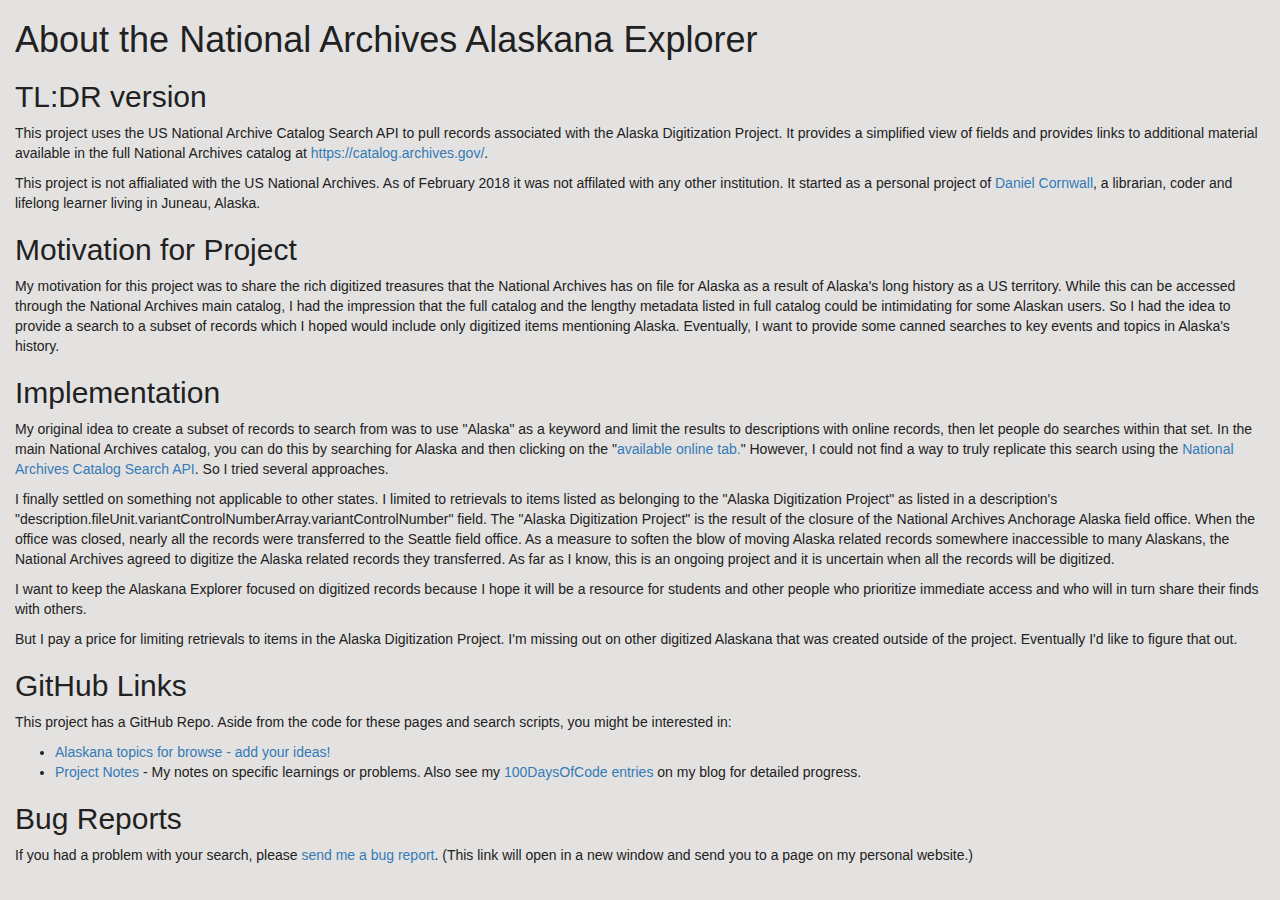
==== about.html @ 3ffee82c "Added bootstrap responsive" ====
<!DOCTYPE html>
<html>
  <head>
    <title>About: National Archives Alaskana Explorer</title>
    <meta charset="utf-8">


    <!--Load bootstrap css, needed for grid layout-->
    <link rel="stylesheet" href="https://maxcdn.bootstrapcdn.com/bootstrap/3.3.7/css/bootstrap.min.css">

    <!--Local css file-->
    <link rel="stylesheet" href="style.css">

    <meta name="author" content="Daniel Cornwall">
    <meta name="viewport" content="width=device-width, initial-scale=1">
</head>


  <body>
<div class="container-fluid">

    <h1>About the National Archives Alaskana Explorer</h1>

    <h2>TL:DR version</h2>
    <p>This project uses the US National Archive Catalog Search API to pull records associated with the Alaska Digitization Project. It provides a simplified view of fields and provides links to additional material available in the full National Archives catalog at <a href="https://catalog.archives.gov/">https://catalog.archives.gov/</a>.</p>

    <p>This project is not affialiated with the US National Archives. As of February 2018 it was not affilated with any other institution. It started as a personal project of <a href="https://www.linkedin.com/in/danielcornwall/">Daniel Cornwall</a>, a librarian, coder and lifelong learner living in Juneau, Alaska.

    <h2>Motivation for Project</h2>

    <p>My motivation for this project was to share the rich digitized treasures that the National Archives has on file for Alaska as a result of Alaska's long history as a US territory. While this can be accessed through the National Archives main catalog, I had the impression that the full catalog and the lengthy metadata listed in full catalog could be intimidating for some Alaskan users. So I had the idea to provide a search to a subset of records which I hoped would include only digitized items mentioning Alaska. Eventually, I want to provide some canned searches to key events and topics in Alaska's history.</p>

    <h2>Implementation</h2>

    <p>My original idea to create a subset of records to search from was to use "Alaska" as a keyword and limit the results to descriptions with online records, then let people do searches within that set. In the main National Archives catalog, you can do this by searching for Alaska and then clicking on the "<a href="https://catalog.archives.gov/search?q=alaska&tabType=online">available online tab.</a>" However, I could not find a way to truly replicate this search using the <a href="https://github.com/usnationalarchives/Catalog-API/blob/master/search_and_export.md">National Archives Catalog Search API</a>. So I tried several approaches.</p>

    <p>I finally settled on something not applicable to other states. I limited to retrievals to items listed as belonging to the "Alaska Digitization Project" as listed in a description's "description.fileUnit.variantControlNumberArray.variantControlNumber" field. The "Alaska Digitization Project" is the result of the closure of the National Archives Anchorage Alaska field office. When the office was closed, nearly all the records were transferred to the Seattle field office. As a measure to soften the blow of moving Alaska related records somewhere inaccessible to many Alaskans, the National Archives agreed to digitize the Alaska related records they transferred. As far as I know, this is an ongoing project and it is uncertain when all the records will be digitized.</p>

    <p>I want to keep the Alaskana Explorer focused on digitized records because I hope it will be a resource for students and other people who prioritize immediate access and who will in turn share their finds with others.</p>

    <p>But I pay a price for limiting retrievals to items in the Alaska Digitization Project. I'm missing out on other digitized Alaskana that was created outside of the project. Eventually I'd like to figure that out.</p>

    <h2>GitHub Links</h2>
    <p>This project has a GitHub Repo. Aside from the code for these pages and search scripts, you might be interested in:</p>

    <ul>
    <li><a href="https://github.com/ddcornwall/nara-alaskana/blob/master/Alaskana-topics">Alaskana topics for browse - add your ideas!</a></li>
    <li><a href="https://github.com/ddcornwall/nara-alaskana/blob/master/project-notes">Project Notes</a> - My notes on specific learnings or problems. Also see my <a href="https://librarianfromalaska.wordpress.com/tag/100daysofcode/">100DaysOfCode entries</a> on my blog for detailed progress.
    </ul>

    <h2>Bug Reports</h2>

    <p>If you had a problem with your search, please <a href="https://librarianfromalaska.wordpress.com/bug-reports/" target ="_blank">send me a bug report</a>. (This link will open in a new window and send you to a page on my personal website.)</p>


</div>
</body>
</html>
---- style.css ----
body {
    background-color: #e4e2e0;
    color: #212121; */
    }
    /*Colors chosen from https://standards.usa.gov/components/colors/ */
    /* background gray-warm-light, text color federal base black */
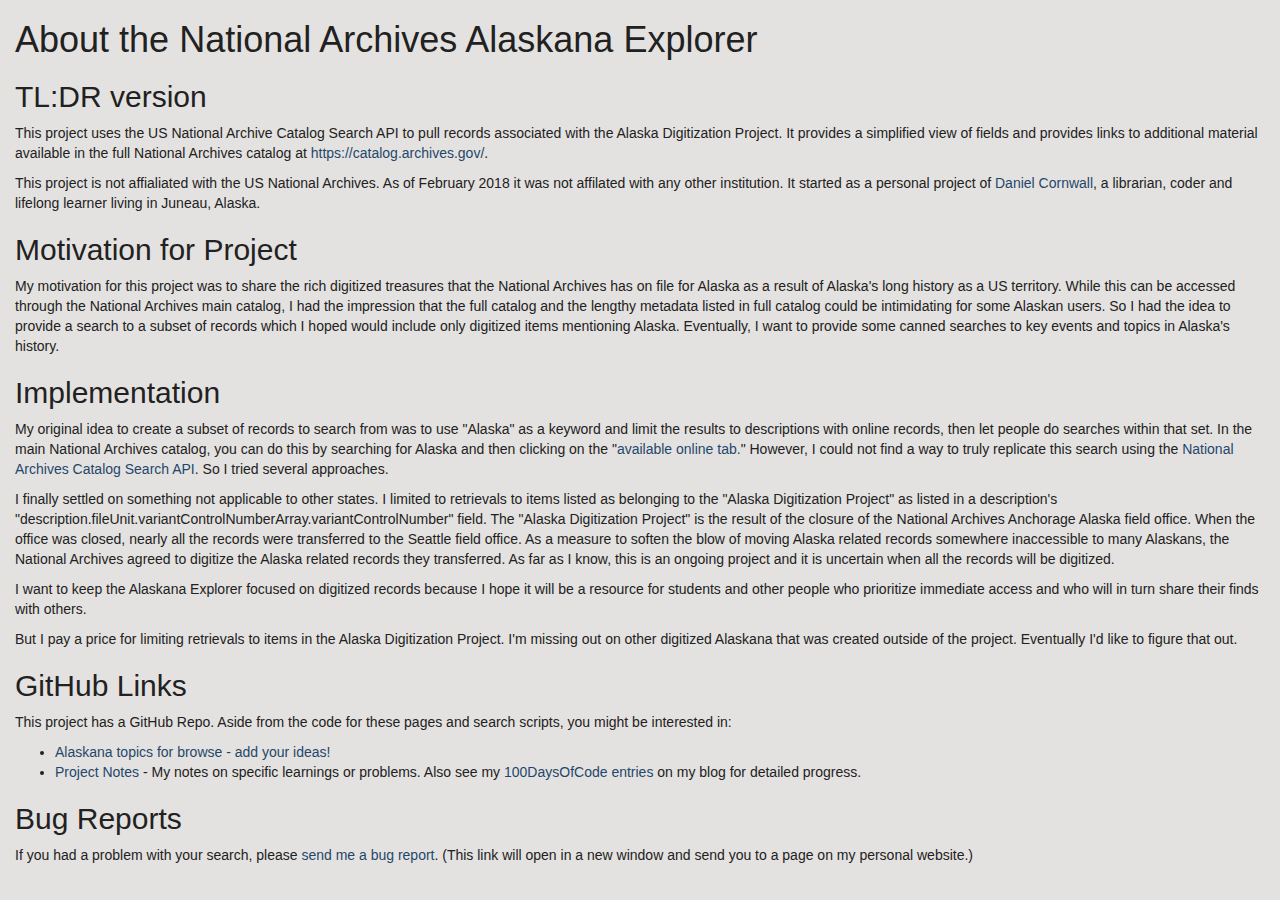
==== commit 9f8cd6f4: "language and contrast fix." ====
--- a/about.html
+++ b/about.html
@@ -1,9 +1,9 @@
 <!DOCTYPE html>
-<html>
+<html lang="en">
   <head>
     <title>About: National Archives Alaskana Explorer</title>
     <meta charset="utf-8">
-
+    
 
     <!--Load bootstrap css, needed for grid layout-->
     <link rel="stylesheet" href="https://maxcdn.bootstrapcdn.com/bootstrap/3.3.7/css/bootstrap.min.css">
--- a/style.css
+++ b/style.css
@@ -4,3 +4,7 @@
     }
     /*Colors chosen from https://standards.usa.gov/components/colors/ */
     /* background gray-warm-light, text color federal base black */
+
+a {
+  color: #1F476B;
+}
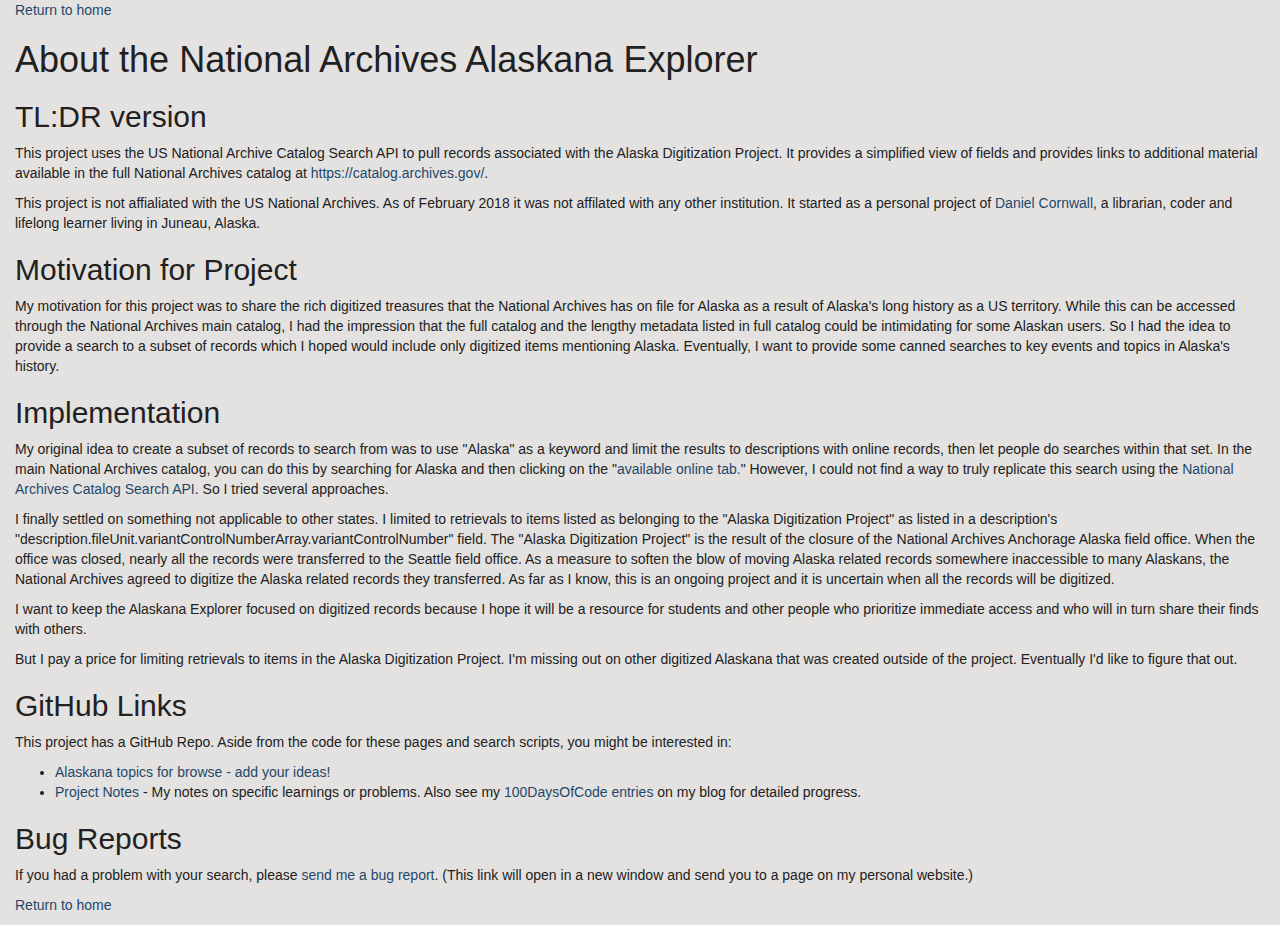
==== commit 4a86ce98: "Added Return to Home Links" ====
--- a/about.html
+++ b/about.html
@@ -3,7 +3,7 @@
   <head>
     <title>About: National Archives Alaskana Explorer</title>
     <meta charset="utf-8">
-    
+
 
     <!--Load bootstrap css, needed for grid layout-->
     <link rel="stylesheet" href="https://maxcdn.bootstrapcdn.com/bootstrap/3.3.7/css/bootstrap.min.css">
@@ -18,6 +18,7 @@
 
   <body>
 <div class="container-fluid">
+<p><a href="index.html">Return to home</a></p>
 
     <h1>About the National Archives Alaskana Explorer</h1>
 
@@ -52,7 +53,7 @@
 
     <p>If you had a problem with your search, please <a href="https://librarianfromalaska.wordpress.com/bug-reports/" target ="_blank">send me a bug report</a>. (This link will open in a new window and send you to a page on my personal website.)</p>
 
-
+<p><a href="index.html">Return to home</a></p>
 </div>
 </body>
 </html>
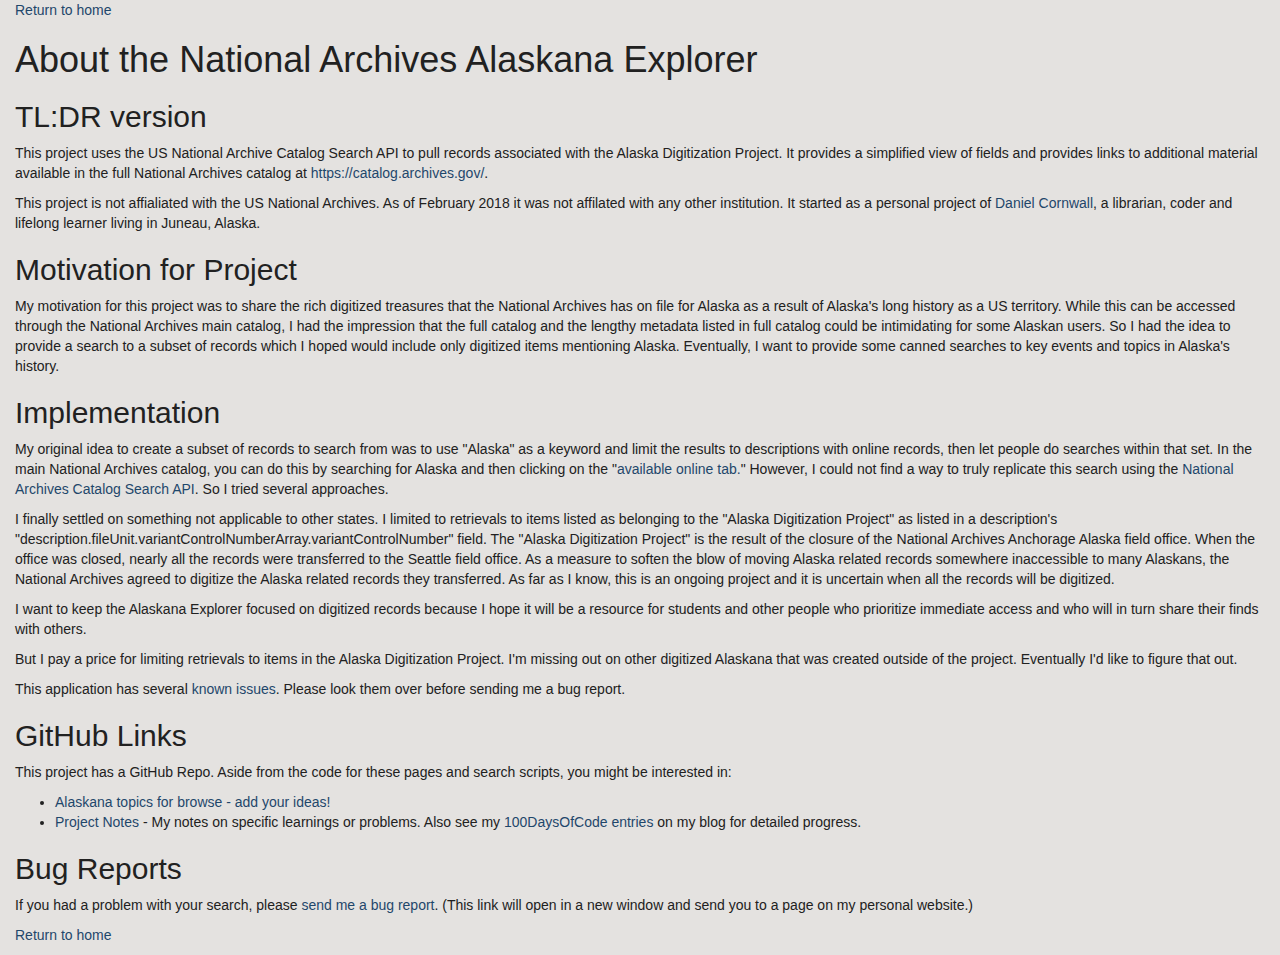
==== commit a4d99a6e: "Added link to known issues." ====
--- a/about.html
+++ b/about.html
@@ -41,6 +41,8 @@
 
     <p>But I pay a price for limiting retrievals to items in the Alaska Digitization Project. I'm missing out on other digitized Alaskana that was created outside of the project. Eventually I'd like to figure that out.</p>
 
+    <p>This application has several <a href="https://github.com/ddcornwall/nara-alaskana/blob/master/knownIssues">known issues</a>. Please look them over before sending me a bug report.</p>
+
     <h2>GitHub Links</h2>
     <p>This project has a GitHub Repo. Aside from the code for these pages and search scripts, you might be interested in:</p>
 
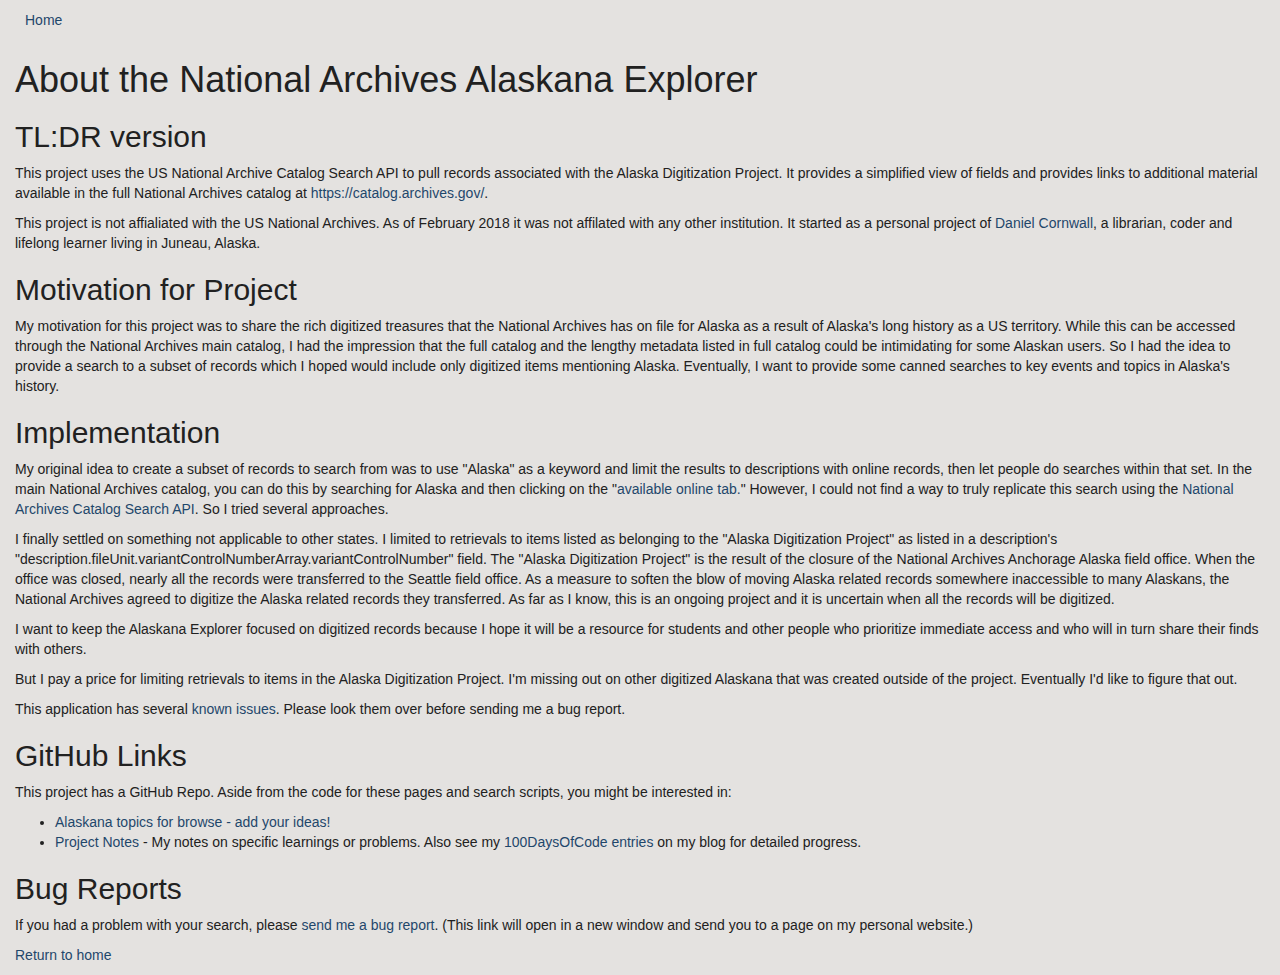
==== commit 9e957066: "Links to home page, update known issues" ====
--- a/about.html
+++ b/about.html
@@ -18,7 +18,7 @@
 
   <body>
 <div class="container-fluid">
-<p><a href="index.html">Return to home</a></p>
+<p style="padding: 10px"><a href="index.html">Home</a></p>
 
     <h1>About the National Archives Alaskana Explorer</h1>
 
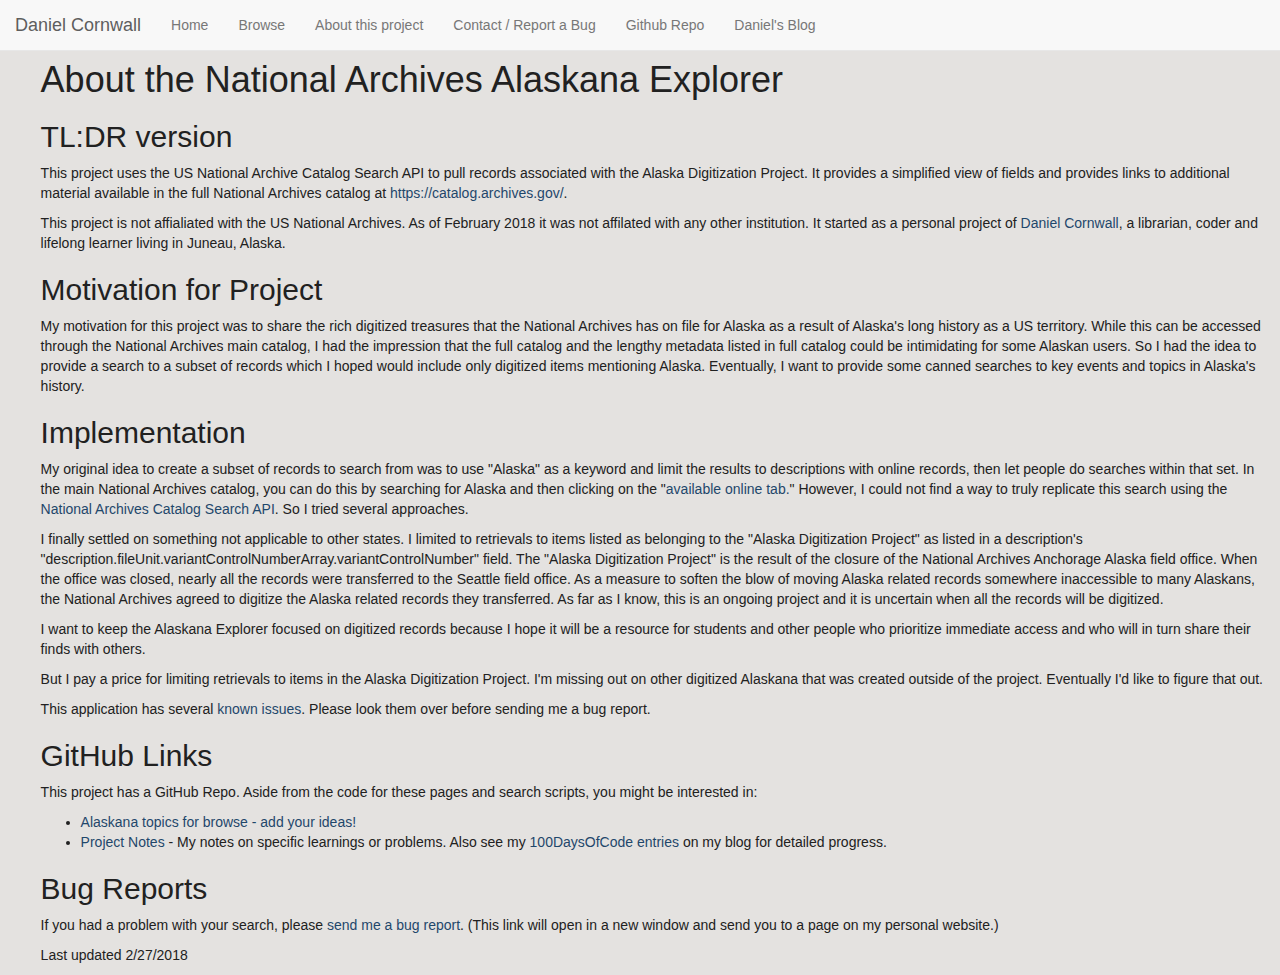
==== commit 69853946: "Added navagation bar" ====
--- a/about.html
+++ b/about.html
@@ -17,9 +17,34 @@
 
 
   <body>
+    <!-- Begin Navbar-->
+    <nav class="navbar navbar-default navbar-fixed-top">
+      <div class="container-fluid">
+        <div class="navbar-header">
+              <button type="button" class="navbar-toggle" data-toggle="collapse" data-target="#myNavbar">
+            Menu
+          </button>
+          <a class="navbar-brand" href="https://ddcornwall.github.io/portfolio/">Daniel Cornwall</a>
+        </div>
+    <div class="collapse navbar-collapse" id="myNavbar">
+        <ul class="nav navbar-nav">
+          <li><a href="index.html">Home</a></li>
+          <li><a href="browse.html">Browse</a></li>
+          <li><a href="about.html">About this project</a></li>
+          <li><a href="https://librarianfromalaska.wordpress.com/bug-reports/">Contact / Report a Bug</a></li>
+          <li><a href="https://github.com/ddcornwall/nara-alaskana">Github Repo</a></li>
+          <li><a href="https://librarianfromalaska.wordpress.com/">Daniel's Blog</a></li>
+         </ul>
+
+      </div>
+      </div>
+    </nav>
+
+    <!--End Navigation Bar-->
+    <section id="Main">
+
+
 <div class="container-fluid">
-<p style="padding: 10px"><a href="index.html">Home</a></p>
-
     <h1>About the National Archives Alaskana Explorer</h1>
 
     <h2>TL:DR version</h2>
@@ -55,7 +80,8 @@
 
     <p>If you had a problem with your search, please <a href="https://librarianfromalaska.wordpress.com/bug-reports/" target ="_blank">send me a bug report</a>. (This link will open in a new window and send you to a page on my personal website.)</p>
 
-<p><a href="index.html">Return to home</a></p>
+<p>Last updated 2/27/2018</p>
 </div>
+</section>
 </body>
 </html>
--- a/style.css
+++ b/style.css
@@ -8,3 +8,8 @@
 a {
   color: #1F476B;
 }
+
+section {
+padding-top:40px;
+margin-left:2%;
+}
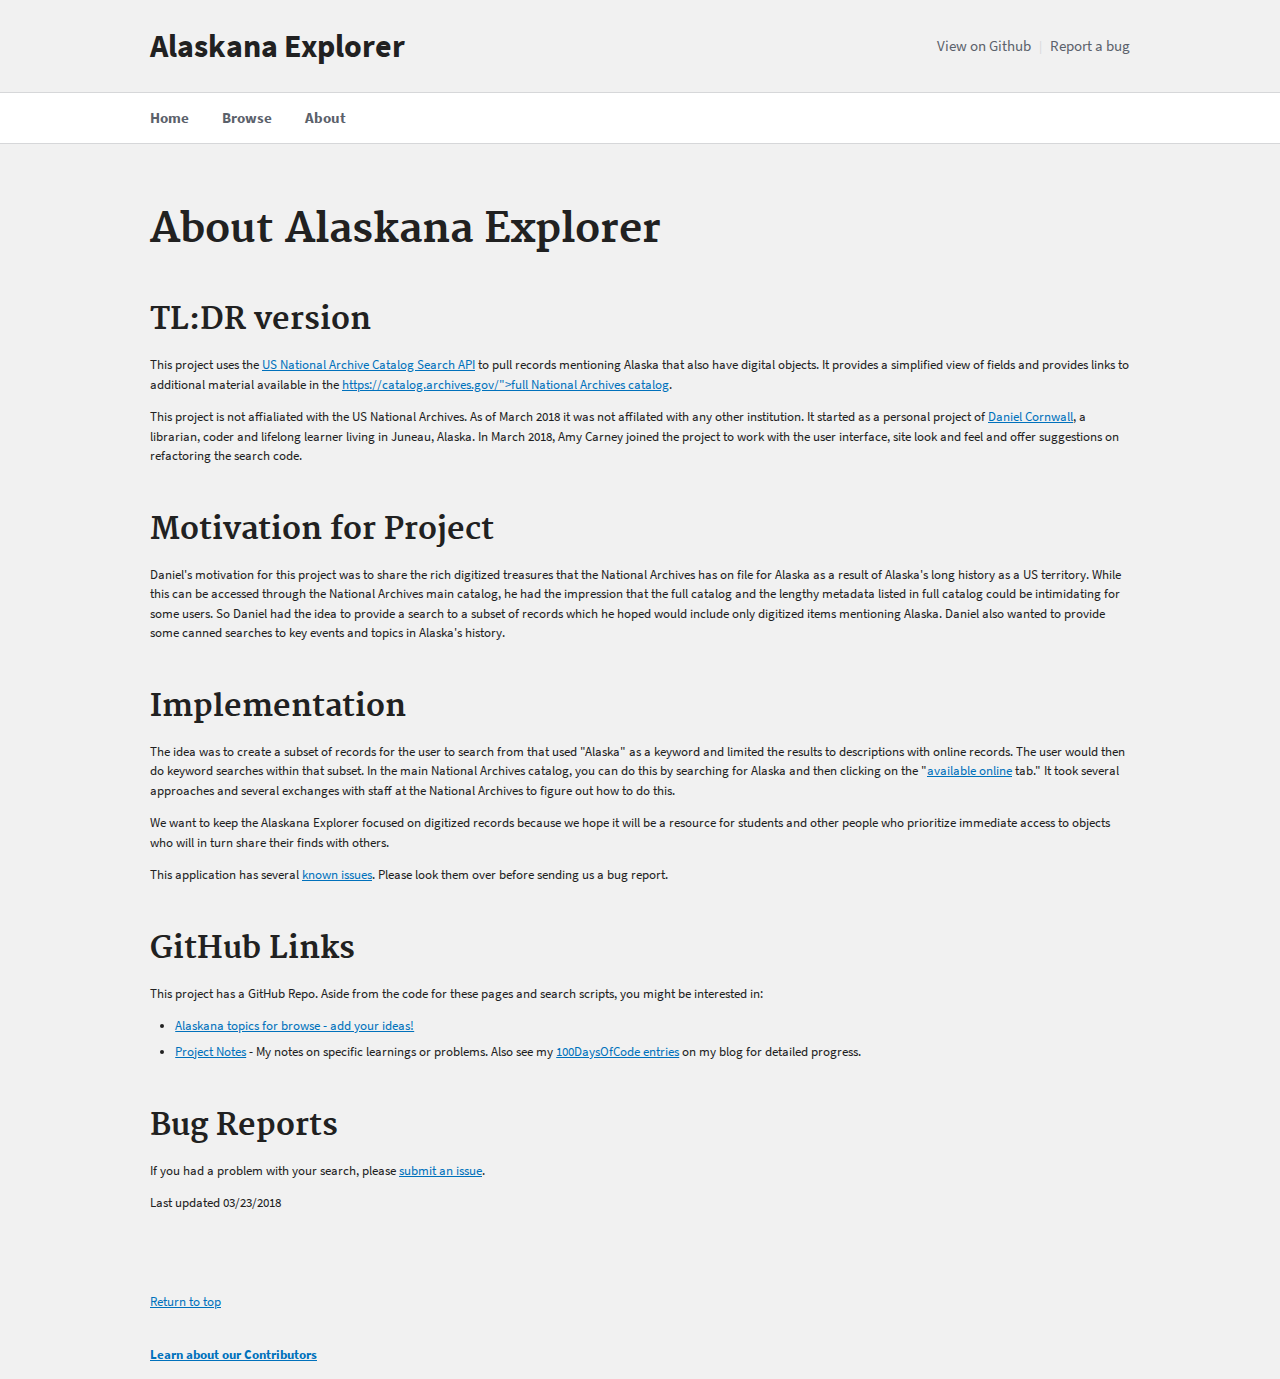
==== commit 78226961: "Revised About Page" ====
--- a/about.html
+++ b/about.html
@@ -1,87 +1,145 @@
 <!DOCTYPE html>
-<html lang="en">
+
+<html lang="en-us">
+
   <head>
-    <title>About: National Archives Alaskana Explorer</title>
-    <meta charset="utf-8">
+    <title>About | Alaskana Explorer</title>
 
+    <meta http-equiv="Content-Type" content="text/html;charset=utf-8">
+    <meta http-equiv="X-UA-Compatible" content="IE=Edge">
+    <meta name="author" content="Daniel Cornwall">
+    <meta name="description" content="What is Alaskana Explorer?">
+    <meta name="viewport" content="width=device-width, initial-scale=1">
 
-    <!--Load bootstrap css, needed for grid layout-->
-    <link rel="stylesheet" href="https://maxcdn.bootstrapcdn.com/bootstrap/3.3.7/css/bootstrap.min.css">
+    <!-- US Web Design Sytem -->
+    <link rel="stylesheet" href="uswds-1.6.0/css/uswds.min.css">
+    <!--Local css file-->
+    <link rel="stylesheet" href="css/style.css">
 
-    <!--Local css file-->
-    <link rel="stylesheet" href="style.css">
+    <!-- jQuery library -->
+    <script src="https://ajax.googleapis.com/ajax/libs/jquery/3.2.1/jquery.min.js"></script>
 
-    <meta name="author" content="Daniel Cornwall">
-    <meta name="viewport" content="width=device-width, initial-scale=1">
 </head>
+<body class="usa-banner">
+  <!-- Skip Navigation -->
+  <a class="usa-skipnav" href="#main-content">Skip to main content</a>
 
+  <header class="usa-header usa-header-extended" role="banner">
+    <div class="usa-navbar">
+      <div class="usa-logo" id="extended-logo">
+        <em class="usa-logo-text">
+          <a href="/"
+            title="Home"
+            aria-label="Home">
+            Alaskana Explorer
+          </a>
+        </em>
+      </div>
+      <button class="usa-menu-btn">Menu</button>
+    </div>
 
-  <body>
-    <!-- Begin Navbar-->
-    <nav class="navbar navbar-default navbar-fixed-top">
-      <div class="container-fluid">
-        <div class="navbar-header">
-              <button type="button" class="navbar-toggle" data-toggle="collapse" data-target="#myNavbar">
-            Menu
-          </button>
-          <a class="navbar-brand" href="https://ddcornwall.github.io/portfolio/">Daniel Cornwall</a>
+    <nav role="navigation" class="usa-nav">
+      <div class="usa-nav-inner">
+        <button class="usa-nav-close">
+          <img src="uswds-1.6.0/img/close.svg" alt="close">
+        </button>
+
+        <ul class="usa-nav-primary">
+          <li>
+            <a class="usa-nav-link" href="/"><span>Home</span></a>
+          </li>
+          <li>
+            <a class="usa-nav-link" href="browse.html"><span>Browse</span></a>
+          </li>
+          <li>
+            <a class="usa-nav-link" href="about.html"><span>About</span></a>
+          </li>
+        </ul>
+
+        <div class="usa-nav-secondary">
+
+          <ul class="usa-unstyled-list usa-nav-secondary-links">
+            <li>
+              <a href="https://github.com/ddcornwall/nara-alaskana">
+                View on Github
+              </a>
+            </li>
+            <li>
+              <a href="https://github.com/ddcornwall/nara-alaskana/issues">
+                Report a bug
+              </a>
+            </li>
+          </ul>
         </div>
-    <div class="collapse navbar-collapse" id="myNavbar">
-        <ul class="nav navbar-nav">
-          <li><a href="index.html">Home</a></li>
-          <li><a href="browse.html">Browse</a></li>
-          <li><a href="about.html">About this project</a></li>
-          <li><a href="https://librarianfromalaska.wordpress.com/bug-reports/">Contact / Report a Bug</a></li>
-          <li><a href="https://github.com/ddcornwall/nara-alaskana">Github Repo</a></li>
-          <li><a href="https://librarianfromalaska.wordpress.com/">Daniel's Blog</a></li>
-         </ul>
-
-      </div>
       </div>
     </nav>
+  </header>
 
-    <!--End Navigation Bar-->
-    <section id="Main">
+  <main id="main-content">
 
+    <section class="usa-section" id="Main">
+      <div class="usa-grid">
 
-<div class="container-fluid">
-    <h1>About the National Archives Alaskana Explorer</h1>
+        <h1>About Alaskana Explorer</h1>
 
-    <h2>TL:DR version</h2>
-    <p>This project uses the US National Archive Catalog Search API to pull records associated with the Alaska Digitization Project. It provides a simplified view of fields and provides links to additional material available in the full National Archives catalog at <a href="https://catalog.archives.gov/">https://catalog.archives.gov/</a>.</p>
+        <h2>TL:DR version</h2>
+        <p>This project uses the <a href="https://github.com/usnationalarchives/Catalog-API">US National Archive Catalog Search API</a> to pull records mentioning Alaska that also have digital objects. It provides a simplified view of fields and provides links to additional material available in the  <a href="https://catalog.archives.gov/">https://catalog.archives.gov/">full National Archives catalog</a>.</p>
 
-    <p>This project is not affialiated with the US National Archives. As of February 2018 it was not affilated with any other institution. It started as a personal project of <a href="https://www.linkedin.com/in/danielcornwall/">Daniel Cornwall</a>, a librarian, coder and lifelong learner living in Juneau, Alaska.
+        <p>This project is not affialiated with the US National Archives. As of March 2018 it was not affilated with any other institution. It started as a personal project of <a href="https://librarianfromalaska.wordpress.com/">Daniel Cornwall</a>, a librarian, coder and lifelong learner living in Juneau, Alaska. In March 2018, Amy Carney joined the project to work with the user interface, site look and feel and offer suggestions on refactoring the search code.
 
-    <h2>Motivation for Project</h2>
+        <h2>Motivation for Project</h2>
 
-    <p>My motivation for this project was to share the rich digitized treasures that the National Archives has on file for Alaska as a result of Alaska's long history as a US territory. While this can be accessed through the National Archives main catalog, I had the impression that the full catalog and the lengthy metadata listed in full catalog could be intimidating for some Alaskan users. So I had the idea to provide a search to a subset of records which I hoped would include only digitized items mentioning Alaska. Eventually, I want to provide some canned searches to key events and topics in Alaska's history.</p>
+        <p>Daniel's motivation for this project was to share the rich digitized treasures that the National Archives has on file for Alaska as a result of Alaska's long history as a US territory. While this can be accessed through the National Archives main catalog, he had the impression that the full catalog and the lengthy metadata listed in full catalog could be intimidating for some users. So Daniel had the idea to provide a search to a subset of records which he hoped would include only digitized items mentioning Alaska. Daniel also wanted to provide some canned searches to key events and topics in Alaska's history.</p>
 
-    <h2>Implementation</h2>
+        <h2>Implementation</h2>
 
-    <p>My original idea to create a subset of records to search from was to use "Alaska" as a keyword and limit the results to descriptions with online records, then let people do searches within that set. In the main National Archives catalog, you can do this by searching for Alaska and then clicking on the "<a href="https://catalog.archives.gov/search?q=alaska&tabType=online">available online tab.</a>" However, I could not find a way to truly replicate this search using the <a href="https://github.com/usnationalarchives/Catalog-API/blob/master/search_and_export.md">National Archives Catalog Search API</a>. So I tried several approaches.</p>
+        <p>The idea was to create a subset of records for the user to search from that used "Alaska" as a keyword and limited the results to descriptions with online records. The user would then do keyword searches within that subset. In the main National Archives catalog, you can do this by searching for Alaska and then clicking on the "<a href="https://catalog.archives.gov/search?q=alaska&tabType=online">available online</a> tab." It took several approaches and several exchanges with staff at the National Archives to figure out how to do this.
 
-    <p>I finally settled on something not applicable to other states. I limited to retrievals to items listed as belonging to the "Alaska Digitization Project" as listed in a description's "description.fileUnit.variantControlNumberArray.variantControlNumber" field. The "Alaska Digitization Project" is the result of the closure of the National Archives Anchorage Alaska field office. When the office was closed, nearly all the records were transferred to the Seattle field office. As a measure to soften the blow of moving Alaska related records somewhere inaccessible to many Alaskans, the National Archives agreed to digitize the Alaska related records they transferred. As far as I know, this is an ongoing project and it is uncertain when all the records will be digitized.</p>
+        <p>We want to keep the Alaskana Explorer focused on digitized records because we hope it will be a resource for students and other people who prioritize immediate access to objects who will in turn share their finds with others.</p>
 
-    <p>I want to keep the Alaskana Explorer focused on digitized records because I hope it will be a resource for students and other people who prioritize immediate access and who will in turn share their finds with others.</p>
+        <p>This application has several <a href="https://github.com/ddcornwall/nara-alaskana/issues">known issues</a>. Please look them over before sending us a bug report.</p>
 
-    <p>But I pay a price for limiting retrievals to items in the Alaska Digitization Project. I'm missing out on other digitized Alaskana that was created outside of the project. Eventually I'd like to figure that out.</p>
+        <h2>GitHub Links</h2>
+        <p>This project has a GitHub Repo. Aside from the code for these pages and search scripts, you might be interested in:</p>
 
-    <p>This application has several <a href="https://github.com/ddcornwall/nara-alaskana/blob/master/knownIssues">known issues</a>. Please look them over before sending me a bug report.</p>
+        <ul>
+        <li><a href="https://github.com/ddcornwall/nara-alaskana/blob/master/Alaskana-topics">Alaskana topics for browse - add your ideas!</a></li>
+        <li><a href="https://github.com/ddcornwall/nara-alaskana/blob/master/project-notes">Project Notes</a> - My notes on specific learnings or problems. Also see my <a href="https://librarianfromalaska.wordpress.com/tag/100daysofcode/">100DaysOfCode entries</a> on my blog for detailed progress.
+        </ul>
 
-    <h2>GitHub Links</h2>
-    <p>This project has a GitHub Repo. Aside from the code for these pages and search scripts, you might be interested in:</p>
+        <h2>Bug Reports</h2>
 
-    <ul>
-    <li><a href="https://github.com/ddcornwall/nara-alaskana/blob/master/Alaskana-topics">Alaskana topics for browse - add your ideas!</a></li>
-    <li><a href="https://github.com/ddcornwall/nara-alaskana/blob/master/project-notes">Project Notes</a> - My notes on specific learnings or problems. Also see my <a href="https://librarianfromalaska.wordpress.com/tag/100daysofcode/">100DaysOfCode entries</a> on my blog for detailed progress.
-    </ul>
+        <p>If you had a problem with your search, please <a href="https://github.com/ddcornwall/nara-alaskana/issues">submit an issue</a>.</p>
 
-    <h2>Bug Reports</h2>
+        <p>Last updated 03/23/2018</p>
+      </div>
+    </section>
+  </main>
 
-    <p>If you had a problem with your search, please <a href="https://librarianfromalaska.wordpress.com/bug-reports/" target ="_blank">send me a bug report</a>. (This link will open in a new window and send you to a page on my personal website.)</p>
+  <footer class="usa-footer usa-footer-medium" role="contentinfo">
 
-<p>Last updated 2/27/2018</p>
-</div>
-</section>
+    <div class="usa-grid usa-footer-return-to-top">
+      <a href="#">Return to top</a>
+    </div>
+
+    <div class="usa-footer-primary-section">
+        <div class="usa-grid">
+          <nav class="usa-footer-nav">
+              <ul class="usa-unstyled-list">
+                <li class="usa-footer-primary-link">
+                  <a href="contributors.html">
+                    Learn about our Contributors
+                  </a>
+                </li>
+              </ul>
+          </nav>
+        </div>
+      </div>
+  </footer>
+  <!-- US Web Design Standards -->
+  <script src="uswds-1.6.0/js/uswds.min.js"></script>
+  <!-- Local JavaScript-->
+  <script src="js/search.js"></script>
 </body>
+
 </html>
--- a/uswds-1.6.0/css/uswds.min.css
+++ b/uswds-1.6.0/css/uswds.min.css
@@ -0,0 +1,4 @@
+/*! uswds v1.6.0 */
+
+/*! normalize.css v3.0.3 | MIT License | github.com/necolas/normalize.css */html{font-family:sans-serif;-ms-text-size-adjust:100%;-webkit-text-size-adjust:100%}body{margin:0}article,aside,details,figcaption,figure,footer,header,hgroup,main,menu,nav,section,summary{display:block}audio,canvas,progress,video{display:inline-block;vertical-align:baseline}audio:not([controls]){display:none;height:0}[hidden],template{display:none}a{background-color:transparent}a:active,a:hover{outline:0}abbr[title]{border-bottom:1px dotted}b,strong{font-weight:700}dfn{font-style:italic}h1{font-size:2em;margin:.67em 0}mark{background:#ff0;color:#000}small{font-size:80%}sub,sup{font-size:75%;line-height:0;position:relative;vertical-align:baseline}sup{top:-.5em}sub{bottom:-.25em}img{border:0}svg:not(:root){overflow:hidden}figure{margin:1em 40px}hr{box-sizing:content-box;height:0}pre{overflow:auto}code,kbd,pre,samp{font-family:monospace,monospace;font-size:1em}button,input,optgroup,select,textarea{color:inherit;font:inherit;margin:0}button{overflow:visible}button,select{text-transform:none}button,html input[type=button],input[type=reset],input[type=submit]{-webkit-appearance:button;cursor:pointer}button[disabled],html input[disabled]{cursor:default}button::-moz-focus-inner,input::-moz-focus-inner{border:0;padding:0}input{line-height:normal}input[type=checkbox],input[type=radio]{box-sizing:border-box;padding:0}input[type=number]::-webkit-inner-spin-button,input[type=number]::-webkit-outer-spin-button{height:auto}input[type=search]{-webkit-appearance:textfield;box-sizing:content-box}input[type=search]::-webkit-search-cancel-button,input[type=search]::-webkit-search-decoration{-webkit-appearance:none}fieldset{border:1px solid silver;margin:0 2px;padding:.35em .625em .75em}legend{border:0;padding:0}textarea{overflow:auto}optgroup{font-weight:700}table{border-collapse:collapse}td,th{padding:0}@font-face{font-family:Source Sans Pro;font-style:normal;font-weight:300;src:url(../fonts/sourcesanspro-light-webfont.eot?#iefix) format("embedded-opentype"),url(../fonts/sourcesanspro-light-webfont.woff2) format("woff2"),url(../fonts/sourcesanspro-light-webfont.woff) format("woff"),url(../fonts/sourcesanspro-light-webfont.ttf) format("truetype")}@font-face{font-family:Source Sans Pro;font-style:normal;font-weight:400;src:url(../fonts/sourcesanspro-regular-webfont.eot?#iefix) format("embedded-opentype"),url(../fonts/sourcesanspro-regular-webfont.woff2) format("woff2"),url(../fonts/sourcesanspro-regular-webfont.woff) format("woff"),url(../fonts/sourcesanspro-regular-webfont.ttf) format("truetype")}@font-face{font-family:Source Sans Pro;font-style:italic;font-weight:400;src:url(../fonts/sourcesanspro-italic-webfont.eot?#iefix) format("embedded-opentype"),url(../fonts/sourcesanspro-italic-webfont.woff2) format("woff2"),url(../fonts/sourcesanspro-italic-webfont.woff) format("woff"),url(../fonts/sourcesanspro-italic-webfont.ttf) format("truetype")}@font-face{font-family:Source Sans Pro;font-style:normal;font-weight:700;src:url(../fonts/sourcesanspro-bold-webfont.eot?#iefix) format("embedded-opentype"),url(../fonts/sourcesanspro-bold-webfont.woff2) format("woff2"),url(../fonts/sourcesanspro-bold-webfont.woff) format("woff"),url(../fonts/sourcesanspro-bold-webfont.ttf) format("truetype")}@font-face{font-family:Merriweather;font-style:normal;font-weight:300;src:url(../fonts/merriweather-light-webfont.eot?#iefix) format("embedded-opentype"),url(../fonts/merriweather-light-webfont.woff2) format("woff2"),url(../fonts/merriweather-light-webfont.woff) format("woff"),url(../fonts/merriweather-light-webfont.ttf) format("truetype")}@font-face{font-family:Merriweather;font-style:normal;font-weight:400;src:url(../fonts/merriweather-regular-webfont.eot?#iefix) format("embedded-opentype"),url(../fonts/merriweather-regular-webfont.woff2) format("woff2"),url(../fonts/merriweather-regular-webfont.woff) format("woff"),url(../fonts/merriweather-regular-webfont.ttf) format("truetype")}@font-face{font-family:Merriweather;font-style:italic;font-weight:400;src:url(../fonts/merriweather-italic-webfont.eot?#iefix) format("embedded-opentype"),url(../fonts/merriweather-italic-webfont.woff2) format("woff2"),url(../fonts/merriweather-italic-webfont.woff) format("woff"),url(../fonts/merriweather-italic-webfont.ttf) format("truetype")}@font-face{font-family:Merriweather;font-style:normal;font-weight:700;src:url(../fonts/merriweather-bold-webfont.eot?#iefix) format("embedded-opentype"),url(../fonts/merriweather-bold-webfont.woff2) format("woff2"),url(../fonts/merriweather-bold-webfont.woff) format("woff"),url(../fonts/merriweather-bold-webfont.ttf) format("truetype")}.usa-grid,.usa-grid-full{max-width:1200px;margin-left:auto;margin-right:auto;max-width:1040px}.usa-grid-full:after,.usa-grid:after{clear:both;content:"";display:block}.usa-grid{padding-right:1.5rem;padding-left:1.5rem}@media screen and (min-width:600px){.usa-grid{padding-right:3rem;padding-left:3rem}}.usa-grid-full{padding:0}@media screen and (min-width:600px){.usa-width-one-whole{float:left;display:block;margin-right:4.82916%;width:100%}.usa-width-one-whole:last-child{margin-right:0}.usa-width-one-half{float:left;display:block;margin-right:4.82916%;width:47.58542%}.usa-width-one-half:last-child{margin-right:0}.usa-width-one-third{float:left;display:block;margin-right:4.82916%;width:30.11389%}.usa-width-one-third:last-child{margin-right:0}.usa-width-two-thirds{float:left;display:block;margin-right:4.82916%;width:65.05695%}.usa-width-two-thirds:last-child{margin-right:0}.usa-width-one-fourth{float:left;display:block;margin-right:4.82916%;width:47.58542%}.usa-width-one-fourth:last-child{margin-right:0}.usa-width-one-fourth:nth-child(2n){margin-right:0}.usa-width-three-fourths{float:left;display:block;margin-right:4.82916%;width:100%}.usa-width-three-fourths:last-child{margin-right:0}.usa-width-one-sixth{float:left;display:block;margin-right:4.82916%;width:30.11389%}.usa-width-one-sixth:last-child{margin-right:0}.usa-width-one-sixth:nth-child(3n){margin-right:0}.usa-width-five-sixths{float:left;display:block;margin-right:4.82916%;width:65.05695%}.usa-width-five-sixths:last-child{margin-right:0}.usa-width-one-twelfth{float:left;display:block;margin-right:4.82916%;width:30.11389%}.usa-width-one-twelfth:last-child{margin-right:0}.usa-width-one-twelfth:nth-child(3n){margin-right:0}.usa-width-five-twelfths{float:left;display:block;margin-right:4.82916%;width:30.11389%}.usa-width-five-twelfths:last-child{margin-right:0}.usa-width-seven-twelfths{float:left;display:block;margin-right:4.82916%;width:65.05695%}.usa-width-seven-twelfths:last-child{margin-right:0}}@media screen and (min-width:1201px){.usa-width-one-whole{float:left;display:block;margin-right:2.35765%;width:100%}.usa-width-one-whole:last-child{margin-right:0}.usa-width-one-half{float:left;display:block;margin-right:2.35765%;width:48.82117%}.usa-width-one-half:last-child{margin-right:0}.usa-width-one-third{float:left;display:block;margin-right:2.35765%;width:31.76157%}.usa-width-one-third:last-child{margin-right:0}.usa-width-two-thirds{float:left;display:block;margin-right:2.35765%;width:65.88078%}.usa-width-two-thirds:last-child{margin-right:0}.usa-width-one-fourth{float:left;display:block;margin-right:2.35765%;width:23.23176%}.usa-width-one-fourth:last-child{margin-right:0}.usa-width-one-fourth:nth-child(2n){float:left;display:block;margin-right:2.35765%;width:23.23176%}.usa-width-one-fourth:nth-child(2n):last-child{margin-right:0}.usa-width-one-fourth:nth-child(4n){margin-right:0}.usa-width-three-fourths{float:left;display:block;margin-right:2.35765%;width:74.41059%}.usa-width-three-fourths:last-child{margin-right:0}.usa-width-one-sixth{float:left;display:block;margin-right:2.35765%;width:14.70196%}.usa-width-one-sixth:last-child{margin-right:0}.usa-width-one-sixth:nth-child(3n){float:left;display:block;margin-right:2.35765%;width:14.70196%}.usa-width-one-sixth:nth-child(3n):last-child{margin-right:0}.usa-width-one-sixth:nth-child(6n){margin-right:0}.usa-width-five-sixths{float:left;display:block;margin-right:2.35765%;width:82.94039%}.usa-width-five-sixths:last-child{margin-right:0}.usa-width-one-twelfth{float:left;display:block;margin-right:2.35765%;width:6.17215%}.usa-width-one-twelfth:last-child{margin-right:0}.usa-width-one-twelfth:nth-child(3n){float:left;display:block;margin-right:2.35765%;width:6.17215%}.usa-width-one-twelfth:nth-child(3n):last-child{margin-right:0}.usa-width-one-twelfth:nth-child(12n){margin-right:0}.usa-width-five-twelfths{float:left;display:block;margin-right:2.35765%;width:40.29137%}.usa-width-five-twelfths:last-child{margin-right:0}.usa-width-seven-twelfths{float:left;display:block;margin-right:2.35765%;width:57.35098%}.usa-width-seven-twelfths:last-child{margin-right:0}}.usa-end-row{margin-right:0}.usa-offset-one-twelfth{margin-left:8.5298%}.usa-offset-one-sixth{margin-left:17.05961%}.usa-offset-one-fourth{margin-left:25.58941%}.usa-offset-one-third{margin-left:34.11922%}.usa-offset-five-twelfths{margin-left:42.64902%}.usa-offset-one-half{margin-left:51.17883%}.usa-offset-seven-twelfths{margin-left:59.70863%}.usa-offset-two-thirds{margin-left:68.23843%}.usa-offset-three-fourths{margin-left:76.76824%}.usa-offset-five-sixths{margin-left:85.29804%}.usa-offset-eleven-twelfths{margin-left:93.82785%}.usa-sr-only{position:absolute;left:-999em}html{box-sizing:border-box}*,:after,:before{box-sizing:inherit}body{background-color:#fff;color:#212121;overflow-x:hidden}.lt-ie9 *{-webkit-filter:none!important;filter:none!important}[hidden]{display:none!important}.usa-focus,:focus{outline:2px dotted #aeb0b5;outline-offset:3px}.usa-button,.usa-button-primary,.usa-button-primary:visited,.usa-button:visited,[type=button],[type=image],[type=reset],[type=submit],button{-moz-osx-font-smoothing:grayscale;-webkit-font-smoothing:antialiased;margin-top:.5em;margin-right:.5em;margin-bottom:.5em;-webkit-appearance:none;-moz-appearance:none;appearance:none;background-color:#0071bc;border:0;border-radius:5px;color:#fff;cursor:pointer;display:inline-block;font-family:Source Sans Pro,Helvetica Neue,Helvetica,Roboto,Arial,sans-serif;font-size:1.7rem;font-weight:700;line-height:1;padding:1rem 2rem;text-align:center;text-decoration:none;width:100%}@media screen and (min-width:481px){.usa-button,.usa-button-primary,.usa-button-primary:visited,.usa-button:visited,[type=button],[type=image],[type=reset],[type=submit],button{width:auto}}.usa-button-primary.usa-button-hover,.usa-button-primary:hover,.usa-button-primary:visited.usa-button-hover,.usa-button-primary:visited:hover,.usa-button.usa-button-hover,.usa-button:hover,.usa-button:visited.usa-button-hover,.usa-button:visited:hover,[type=button].usa-button-hover,[type=button]:hover,[type=image].usa-button-hover,[type=image]:hover,[type=reset].usa-button-hover,[type=reset]:hover,[type=submit].usa-button-hover,[type=submit]:hover,button.usa-button-hover,button:hover{background-color:#205493;border-bottom:0;color:#fff;text-decoration:none}.usa-button-primary.usa-button-active,.usa-button-primary:active,.usa-button-primary:visited.usa-button-active,.usa-button-primary:visited:active,.usa-button.usa-button-active,.usa-button:active,.usa-button:visited.usa-button-active,.usa-button:visited:active,[type=button].usa-button-active,[type=button]:active,[type=image].usa-button-active,[type=image]:active,[type=reset].usa-button-active,[type=reset]:active,[type=submit].usa-button-active,[type=submit]:active,button.usa-button-active,button:active{background-color:#112e51}.usa-button-primary.usa-button-primary-alt,.usa-button-primary:visited.usa-button-primary-alt,.usa-button.usa-button-primary-alt,.usa-button:visited.usa-button-primary-alt,[type=button].usa-button-primary-alt,[type=image].usa-button-primary-alt,[type=reset].usa-button-primary-alt,[type=submit].usa-button-primary-alt,button.usa-button-primary-alt{background-color:#02bfe7;color:#212121}.usa-button-primary.usa-button-primary-alt.usa-button-hover,.usa-button-primary.usa-button-primary-alt:hover,.usa-button-primary:visited.usa-button-primary-alt.usa-button-hover,.usa-button-primary:visited.usa-button-primary-alt:hover,.usa-button.usa-button-primary-alt.usa-button-hover,.usa-button.usa-button-primary-alt:hover,.usa-button:visited.usa-button-primary-alt.usa-button-hover,.usa-button:visited.usa-button-primary-alt:hover,[type=button].usa-button-primary-alt.usa-button-hover,[type=button].usa-button-primary-alt:hover,[type=image].usa-button-primary-alt.usa-button-hover,[type=image].usa-button-primary-alt:hover,[type=reset].usa-button-primary-alt.usa-button-hover,[type=reset].usa-button-primary-alt:hover,[type=submit].usa-button-primary-alt.usa-button-hover,[type=submit].usa-button-primary-alt:hover,button.usa-button-primary-alt.usa-button-hover,button.usa-button-primary-alt:hover{background-color:#00a6d2}.usa-button-primary.usa-button-primary-alt.usa-button-active,.usa-button-primary.usa-button-primary-alt:active,.usa-button-primary:visited.usa-button-primary-alt.usa-button-active,.usa-button-primary:visited.usa-button-primary-alt:active,.usa-button.usa-button-primary-alt.usa-button-active,.usa-button.usa-button-primary-alt:active,.usa-button:visited.usa-button-primary-alt.usa-button-active,.usa-button:visited.usa-button-primary-alt:active,[type=button].usa-button-primary-alt.usa-button-active,[type=button].usa-button-primary-alt:active,[type=image].usa-button-primary-alt.usa-button-active,[type=image].usa-button-primary-alt:active,[type=reset].usa-button-primary-alt.usa-button-active,[type=reset].usa-button-primary-alt:active,[type=submit].usa-button-primary-alt.usa-button-active,[type=submit].usa-button-primary-alt:active,button.usa-button-primary-alt.usa-button-active,button.usa-button-primary-alt:active{background-color:#046b99;color:#fff}.usa-button-primary.usa-button-secondary,.usa-button-primary:visited.usa-button-secondary,.usa-button.usa-button-secondary,.usa-button:visited.usa-button-secondary,[type=button].usa-button-secondary,[type=image].usa-button-secondary,[type=reset].usa-button-secondary,[type=submit].usa-button-secondary,button.usa-button-secondary{background-color:#fff;box-shadow:inset 0 0 0 2px #0071bc;color:#0071bc}.usa-button-primary.usa-button-secondary.usa-button-hover,.usa-button-primary.usa-button-secondary:hover,.usa-button-primary:visited.usa-button-secondary.usa-button-hover,.usa-button-primary:visited.usa-button-secondary:hover,.usa-button.usa-button-secondary.usa-button-hover,.usa-button.usa-button-secondary:hover,.usa-button:visited.usa-button-secondary.usa-button-hover,.usa-button:visited.usa-button-secondary:hover,[type=button].usa-button-secondary.usa-button-hover,[type=button].usa-button-secondary:hover,[type=image].usa-button-secondary.usa-button-hover,[type=image].usa-button-secondary:hover,[type=reset].usa-button-secondary.usa-button-hover,[type=reset].usa-button-secondary:hover,[type=submit].usa-button-secondary.usa-button-hover,[type=submit].usa-button-secondary:hover,button.usa-button-secondary.usa-button-hover,button.usa-button-secondary:hover{box-shadow:inset 0 0 0 2px #205493;color:#205493}.usa-button-primary.usa-button-secondary.usa-button-active,.usa-button-primary.usa-button-secondary:active,.usa-button-primary:visited.usa-button-secondary.usa-button-active,.usa-button-primary:visited.usa-button-secondary:active,.usa-button.usa-button-secondary.usa-button-active,.usa-button.usa-button-secondary:active,.usa-button:visited.usa-button-secondary.usa-button-active,.usa-button:visited.usa-button-secondary:active,[type=button].usa-button-secondary.usa-button-active,[type=button].usa-button-secondary:active,[type=image].usa-button-secondary.usa-button-active,[type=image].usa-button-secondary:active,[type=reset].usa-button-secondary.usa-button-active,[type=reset].usa-button-secondary:active,[type=submit].usa-button-secondary.usa-button-active,[type=submit].usa-button-secondary:active,button.usa-button-secondary.usa-button-active,button.usa-button-secondary:active{box-shadow:inset 0 0 0 2px #112e51;color:#112e51}.usa-button-primary.usa-button-outline-inverse,.usa-button-primary.usa-button-secondary-inverse,.usa-button-primary:visited.usa-button-outline-inverse,.usa-button-primary:visited.usa-button-secondary-inverse,.usa-button.usa-button-outline-inverse,.usa-button.usa-button-secondary-inverse,.usa-button:visited.usa-button-outline-inverse,.usa-button:visited.usa-button-secondary-inverse,[type=button].usa-button-outline-inverse,[type=button].usa-button-secondary-inverse,[type=image].usa-button-outline-inverse,[type=image].usa-button-secondary-inverse,[type=reset].usa-button-outline-inverse,[type=reset].usa-button-secondary-inverse,[type=submit].usa-button-outline-inverse,[type=submit].usa-button-secondary-inverse,button.usa-button-outline-inverse,button.usa-button-secondary-inverse{background:transparent;box-shadow:inset 0 0 0 2px #fff;color:#fff}.usa-button-primary.usa-button-outline-inverse.usa-button-hover,.usa-button-primary.usa-button-outline-inverse:hover,.usa-button-primary.usa-button-secondary-inverse.usa-button-hover,.usa-button-primary.usa-button-secondary-inverse:hover,.usa-button-primary:visited.usa-button-outline-inverse.usa-button-hover,.usa-button-primary:visited.usa-button-outline-inverse:hover,.usa-button-primary:visited.usa-button-secondary-inverse.usa-button-hover,.usa-button-primary:visited.usa-button-secondary-inverse:hover,.usa-button.usa-button-outline-inverse.usa-button-hover,.usa-button.usa-button-outline-inverse:hover,.usa-button.usa-button-secondary-inverse.usa-button-hover,.usa-button.usa-button-secondary-inverse:hover,.usa-button:visited.usa-button-outline-inverse.usa-button-hover,.usa-button:visited.usa-button-outline-inverse:hover,.usa-button:visited.usa-button-secondary-inverse.usa-button-hover,.usa-button:visited.usa-button-secondary-inverse:hover,[type=button].usa-button-outline-inverse.usa-button-hover,[type=button].usa-button-outline-inverse:hover,[type=button].usa-button-secondary-inverse.usa-button-hover,[type=button].usa-button-secondary-inverse:hover,[type=image].usa-button-outline-inverse.usa-button-hover,[type=image].usa-button-outline-inverse:hover,[type=image].usa-button-secondary-inverse.usa-button-hover,[type=image].usa-button-secondary-inverse:hover,[type=reset].usa-button-outline-inverse.usa-button-hover,[type=reset].usa-button-outline-inverse:hover,[type=reset].usa-button-secondary-inverse.usa-button-hover,[type=reset].usa-button-secondary-inverse:hover,[type=submit].usa-button-outline-inverse.usa-button-hover,[type=submit].usa-button-outline-inverse:hover,[type=submit].usa-button-secondary-inverse.usa-button-hover,[type=submit].usa-button-secondary-inverse:hover,button.usa-button-outline-inverse.usa-button-hover,button.usa-button-outline-inverse:hover,button.usa-button-secondary-inverse.usa-button-hover,button.usa-button-secondary-inverse:hover{box-shadow:inset 0 0 0 2px #d6d7d9;color:#d6d7d9}.usa-button-primary.usa-button-outline-inverse.usa-button-active,.usa-button-primary.usa-button-outline-inverse:active,.usa-button-primary.usa-button-secondary-inverse.usa-button-active,.usa-button-primary.usa-button-secondary-inverse:active,.usa-button-primary:visited.usa-button-outline-inverse.usa-button-active,.usa-button-primary:visited.usa-button-outline-inverse:active,.usa-button-primary:visited.usa-button-secondary-inverse.usa-button-active,.usa-button-primary:visited.usa-button-secondary-inverse:active,.usa-button.usa-button-outline-inverse.usa-button-active,.usa-button.usa-button-outline-inverse:active,.usa-button.usa-button-secondary-inverse.usa-button-active,.usa-button.usa-button-secondary-inverse:active,.usa-button:visited.usa-button-outline-inverse.usa-button-active,.usa-button:visited.usa-button-outline-inverse:active,.usa-button:visited.usa-button-secondary-inverse.usa-button-active,.usa-button:visited.usa-button-secondary-inverse:active,[type=button].usa-button-outline-inverse.usa-button-active,[type=button].usa-button-outline-inverse:active,[type=button].usa-button-secondary-inverse.usa-button-active,[type=button].usa-button-secondary-inverse:active,[type=image].usa-button-outline-inverse.usa-button-active,[type=image].usa-button-outline-inverse:active,[type=image].usa-button-secondary-inverse.usa-button-active,[type=image].usa-button-secondary-inverse:active,[type=reset].usa-button-outline-inverse.usa-button-active,[type=reset].usa-button-outline-inverse:active,[type=reset].usa-button-secondary-inverse.usa-button-active,[type=reset].usa-button-secondary-inverse:active,[type=submit].usa-button-outline-inverse.usa-button-active,[type=submit].usa-button-outline-inverse:active,[type=submit].usa-button-secondary-inverse.usa-button-active,[type=submit].usa-button-secondary-inverse:active,button.usa-button-outline-inverse.usa-button-active,button.usa-button-outline-inverse:active,button.usa-button-secondary-inverse.usa-button-active,button.usa-button-secondary-inverse:active{box-shadow:inset 0 0 0 2px #aeb0b5;color:#d6d7d9}.usa-button-primary.usa-button-gray,.usa-button-primary:visited.usa-button-gray,.usa-button.usa-button-gray,.usa-button:visited.usa-button-gray,[type=button].usa-button-gray,[type=image].usa-button-gray,[type=reset].usa-button-gray,[type=submit].usa-button-gray,button.usa-button-gray{background-color:#5b616b}.usa-button-primary.usa-button-gray.usa-button-hover,.usa-button-primary.usa-button-gray:hover,.usa-button-primary:visited.usa-button-gray.usa-button-hover,.usa-button-primary:visited.usa-button-gray:hover,.usa-button.usa-button-gray.usa-button-hover,.usa-button.usa-button-gray:hover,.usa-button:visited.usa-button-gray.usa-button-hover,.usa-button:visited.usa-button-gray:hover,[type=button].usa-button-gray.usa-button-hover,[type=button].usa-button-gray:hover,[type=image].usa-button-gray.usa-button-hover,[type=image].usa-button-gray:hover,[type=reset].usa-button-gray.usa-button-hover,[type=reset].usa-button-gray:hover,[type=submit].usa-button-gray.usa-button-hover,[type=submit].usa-button-gray:hover,button.usa-button-gray.usa-button-hover,button.usa-button-gray:hover{background-color:#323a45}.usa-button-primary.usa-button-gray.usa-button-active,.usa-button-primary.usa-button-gray:active,.usa-button-primary:visited.usa-button-gray.usa-button-active,.usa-button-primary:visited.usa-button-gray:active,.usa-button.usa-button-gray.usa-button-active,.usa-button.usa-button-gray:active,.usa-button:visited.usa-button-gray.usa-button-active,.usa-button:visited.usa-button-gray:active,[type=button].usa-button-gray.usa-button-active,[type=button].usa-button-gray:active,[type=image].usa-button-gray.usa-button-active,[type=image].usa-button-gray:active,[type=reset].usa-button-gray.usa-button-active,[type=reset].usa-button-gray:active,[type=submit].usa-button-gray.usa-button-active,[type=submit].usa-button-gray:active,button.usa-button-gray.usa-button-active,button.usa-button-gray:active{background-color:#212121}.usa-button-primary.usa-button-red,.usa-button-primary:visited.usa-button-red,.usa-button.usa-button-red,.usa-button:visited.usa-button-red,[type=button].usa-button-red,[type=image].usa-button-red,[type=reset].usa-button-red,[type=submit].usa-button-red,button.usa-button-red{background-color:#e31c3d}.usa-button-primary.usa-button-red.usa-button-hover,.usa-button-primary.usa-button-red:hover,.usa-button-primary:visited.usa-button-red.usa-button-hover,.usa-button-primary:visited.usa-button-red:hover,.usa-button.usa-button-red.usa-button-hover,.usa-button.usa-button-red:hover,.usa-button:visited.usa-button-red.usa-button-hover,.usa-button:visited.usa-button-red:hover,[type=button].usa-button-red.usa-button-hover,[type=button].usa-button-red:hover,[type=image].usa-button-red.usa-button-hover,[type=image].usa-button-red:hover,[type=reset].usa-button-red.usa-button-hover,[type=reset].usa-button-red:hover,[type=submit].usa-button-red.usa-button-hover,[type=submit].usa-button-red:hover,button.usa-button-red.usa-button-hover,button.usa-button-red:hover{background-color:#cd2026}.usa-button-primary.usa-button-red.usa-button-active,.usa-button-primary.usa-button-red:active,.usa-button-primary:visited.usa-button-red.usa-button-active,.usa-button-primary:visited.usa-button-red:active,.usa-button.usa-button-red.usa-button-active,.usa-button.usa-button-red:active,.usa-button:visited.usa-button-red.usa-button-active,.usa-button:visited.usa-button-red:active,[type=button].usa-button-red.usa-button-active,[type=button].usa-button-red:active,[type=image].usa-button-red.usa-button-active,[type=image].usa-button-red:active,[type=reset].usa-button-red.usa-button-active,[type=reset].usa-button-red:active,[type=submit].usa-button-red.usa-button-active,[type=submit].usa-button-red:active,button.usa-button-red.usa-button-active,button.usa-button-red:active{background-color:#981b1e}.usa-button-primary.usa-button-big,.usa-button-primary:visited.usa-button-big,.usa-button.usa-button-big,.usa-button:visited.usa-button-big,[type=button].usa-button-big,[type=image].usa-button-big,[type=reset].usa-button-big,[type=submit].usa-button-big,button.usa-button-big{border-radius:8px;font-size:2.4rem;padding:1.5rem 3rem}.usa-button-primary:disabled,.usa-button-primary:visited:disabled,.usa-button:disabled,.usa-button:visited:disabled,[type=button]:disabled,[type=image]:disabled,[type=reset]:disabled,[type=submit]:disabled,button:disabled{background-color:#d6d7d9;pointer-events:none}.usa-button-primary:disabled.usa-button-active,.usa-button-primary:disabled.usa-button-hover,.usa-button-primary:disabled.usa-focus,.usa-button-primary:disabled:active,.usa-button-primary:disabled:focus,.usa-button-primary:disabled:hover,.usa-button-primary:visited:disabled.usa-button-active,.usa-button-primary:visited:disabled.usa-button-hover,.usa-button-primary:visited:disabled.usa-focus,.usa-button-primary:visited:disabled:active,.usa-button-primary:visited:disabled:focus,.usa-button-primary:visited:disabled:hover,.usa-button:disabled.usa-button-active,.usa-button:disabled.usa-button-hover,.usa-button:disabled.usa-focus,.usa-button:disabled:active,.usa-button:disabled:focus,.usa-button:disabled:hover,.usa-button:visited:disabled.usa-button-active,.usa-button:visited:disabled.usa-button-hover,.usa-button:visited:disabled.usa-focus,.usa-button:visited:disabled:active,.usa-button:visited:disabled:focus,.usa-button:visited:disabled:hover,[type=button]:disabled.usa-button-active,[type=button]:disabled.usa-button-hover,[type=button]:disabled.usa-focus,[type=button]:disabled:active,[type=button]:disabled:focus,[type=button]:disabled:hover,[type=image]:disabled.usa-button-active,[type=image]:disabled.usa-button-hover,[type=image]:disabled.usa-focus,[type=image]:disabled:active,[type=image]:disabled:focus,[type=image]:disabled:hover,[type=reset]:disabled.usa-button-active,[type=reset]:disabled.usa-button-hover,[type=reset]:disabled.usa-focus,[type=reset]:disabled:active,[type=reset]:disabled:focus,[type=reset]:disabled:hover,[type=submit]:disabled.usa-button-active,[type=submit]:disabled.usa-button-hover,[type=submit]:disabled.usa-focus,[type=submit]:disabled:active,[type=submit]:disabled:focus,[type=submit]:disabled:hover,button:disabled.usa-button-active,button:disabled.usa-button-hover,button:disabled.usa-focus,button:disabled:active,button:disabled:focus,button:disabled:hover{background-color:#d6d7d9;border:0;box-shadow:none}.usa-button-disabled{background-color:#d6d7d9;pointer-events:none}.usa-button-disabled.usa-button-active,.usa-button-disabled.usa-button-hover,.usa-button-disabled.usa-focus,.usa-button-disabled:active,.usa-button-disabled:focus,.usa-button-disabled:hover{background-color:#d6d7d9;border:0;box-shadow:none}.usa-button-outline-inverse:disabled,.usa-button-secondary-disabled,.usa-button-secondary-inverse-disabled,.usa-button-secondary-inverse:disabled,.usa-button-secondary:disabled{box-shadow:inset 0 0 0 2px #d6d7d9;pointer-events:none;color:#d6d7d9}.usa-button-outline-inverse:disabled.usa-button-active,.usa-button-outline-inverse:disabled.usa-button-hover,.usa-button-outline-inverse:disabled.usa-focus,.usa-button-outline-inverse:disabled:active,.usa-button-outline-inverse:disabled:focus,.usa-button-outline-inverse:disabled:hover,.usa-button-secondary-disabled.usa-button-active,.usa-button-secondary-disabled.usa-button-hover,.usa-button-secondary-disabled.usa-focus,.usa-button-secondary-disabled:active,.usa-button-secondary-disabled:focus,.usa-button-secondary-disabled:hover,.usa-button-secondary-inverse-disabled.usa-button-active,.usa-button-secondary-inverse-disabled.usa-button-hover,.usa-button-secondary-inverse-disabled.usa-focus,.usa-button-secondary-inverse-disabled:active,.usa-button-secondary-inverse-disabled:focus,.usa-button-secondary-inverse-disabled:hover,.usa-button-secondary-inverse:disabled.usa-button-active,.usa-button-secondary-inverse:disabled.usa-button-hover,.usa-button-secondary-inverse:disabled.usa-focus,.usa-button-secondary-inverse:disabled:active,.usa-button-secondary-inverse:disabled:focus,.usa-button-secondary-inverse:disabled:hover,.usa-button-secondary:disabled.usa-button-active,.usa-button-secondary:disabled.usa-button-hover,.usa-button-secondary:disabled.usa-focus,.usa-button-secondary:disabled:active,.usa-button-secondary:disabled:focus,.usa-button-secondary:disabled:hover{background-color:#fff;border:0}.usa-button-secondary:disabled,html .usa-button-secondary-disabled{background-color:#fff}.usa-button-secondary-inverse:disabled,html .usa-button-secondary-inverse-disabled{background-color:transparent;color:#5b616b;box-shadow:inset 0 0 0 2px #5b616b}.usa-button-unstyled{background-color:transparent;border:0;border-radius:0;font-weight:400;margin:0;padding:0;text-align:left;-webkit-font-smoothing:auto}.usa-button-unstyled:hover{background-color:transparent}.usa-embed-container embed,.usa-embed-container iframe,.usa-embed-container object{position:absolute;top:0;left:0;width:100%;height:100%}.usa-embed-container{padding-bottom:56.25%;position:relative;height:0;overflow:hidden;max-width:100%}img{max-width:100%}.media_link{display:inline-block;line-height:0}input,select,textarea{-webkit-appearance:none;-moz-appearance:none;appearance:none;border:.1rem solid #5b616b;border-radius:0;box-sizing:border-box;color:#212121;display:block;font-size:1.7rem;height:4.4rem;line-height:1.3;margin:.2em 0;max-width:46rem;padding:1rem .7em;width:100%}input.usa-input-success,select.usa-input-success,textarea.usa-input-success{border:3px solid #4aa564}.usa-input-error{border-left:4px solid #cd2026;margin-top:3rem;padding-bottom:.8rem;padding-left:1.5rem;padding-top:.8rem;position:relative;right:1.9rem}.usa-input-error input,.usa-input-error select,.usa-input-error textarea{border:3px solid #cd2026;width:calc(100% + 1.9rem)}.usa-input-error label{margin-top:0}.usa-input-error .usa-input-inline{border:.1rem solid #5b616b;width:inherit}.usa-input-error .usa-input-inline-error{border:3px solid #cd2026}.usa-input-error-label{display:block;font-size:1.7rem;font-weight:700}.usa-input-error-message{color:#cd2026;display:block;font-size:1.7rem;font-weight:700;padding-bottom:3px;padding-top:3px}.usa-input-required:after{color:#981b1e;content:" (*required)"}.usa-input-optional:after{color:#757575;content:" (optional)"}.usa-input-label-helper{color:#757575}.usa-input-label-required{color:#981b1e}label{display:block;margin-top:3rem;max-width:46rem}textarea{height:16rem}select{-webkit-appearance:none;-moz-appearance:none;appearance:none;background-color:#fff;background-image:url(../img/arrow-both.png);background-image:none,url(../img/arrow-both.svg),url(../img/arrow-both.png);background-position:right 1.3rem center;background-repeat:no-repeat;background-size:1rem;padding-right:3rem}select::-ms-expand{display:none}select:-webkit-autofill{-webkit-appearance:menulist;appearance:menulist}select:-moz-focusring{color:transparent;text-shadow:0 0 0 #000}option:first-child{font-weight:700}legend{font-size:3rem;font-weight:700}.usa-fieldset-inputs label{margin-top:0}.usa-form-hint{color:#757575;font-family:Source Sans Pro,Helvetica Neue,Helvetica,Roboto,Arial,sans-serif;margin-bottom:0}[type=checkbox],[type=radio]{position:absolute;left:-999em}.lt-ie9 [type=checkbox],.lt-ie9 [type=radio]{border:0;float:left;margin:.4em .4em 0 0;position:static;width:auto}[type=checkbox]+label,[type=radio]+label{cursor:pointer;font-weight:400;margin-bottom:.65em}[type=checkbox]+label:before,[type=radio]+label:before{background:#fff;border-radius:2px;box-shadow:0 0 0 1px #757575;content:"\a0";display:inline-block;height:2rem;line-height:2rem;margin-right:.6em;text-indent:.15em;vertical-align:middle\0;width:2rem}[type=radio]+label:before{border-radius:100%;box-shadow:0 0 0 2px #fff,0 0 0 3px #757575;height:1.4rem;line-height:1.4rem;margin-right:.75em;width:1.4rem}[type=checkbox]:checked+label:before,[type=radio]:checked+label:before{background-color:#0071bc;box-shadow:0 0 0 1px #0071bc}[type=radio]:checked+label:before{box-shadow:0 0 0 2px #fff,0 0 0 4px #0071bc}[type=checkbox]:checked+label:before,[type=checkbox]:checked:disabled+label:before{background-image:url(../img/correct8.png);background-image:url(../img/correct8.svg);background-position:50%;background-repeat:no-repeat}[type=radio]:focus+label:before{outline:2px dotted #aeb0b5;outline-offset:6px}[type=checkbox]:disabled+label{color:#d6d7d9}[type=checkbox]:focus+label:before{outline:2px dotted #aeb0b5;outline-offset:3px}[type=checkbox]:disabled+label:before,[type=radio]:disabled+label:before{background:#f1f1f1;box-shadow:0 0 0 1px #aeb0b5;cursor:not-allowed}[type=range]{-webkit-appearance:none;-moz-appearance:none;appearance:none;border:none;padding-left:0;width:100%}[type=range]::-webkit-slider-runnable-track{background:#aeb0b5;border:1px solid #757575;cursor:pointer;height:1.2rem;width:100%}[type=range]::-moz-range-track{background:#0071bc;border:1px solid #757575;cursor:pointer;height:1.2rem;width:100%}[type=range]::-ms-track{background:transparent;color:transparent;cursor:pointer;height:1.2rem;width:100%}[type=range]::-webkit-slider-thumb{-webkit-appearance:none;border:1px solid #757575;height:2.2rem;border-radius:1.5rem;background:#f1f1f1;cursor:pointer;margin-top:-.65rem;width:2.2rem}[type=range]::-moz-range-thumb{background:#f1f1f1;border:1px solid #757575;border-radius:1.5rem;cursor:pointer;height:2.2rem;width:2.2rem}[type=range]::-ms-thumb{background:#f1f1f1;border:1px solid #757575;border-radius:1.5rem;cursor:pointer;height:2.2rem;width:2.2rem}[type=range]::-ms-fill-lower{background:#aeb0b5;border:1px solid #757575;border-radius:2rem}[type=range]::-ms-fill-upper{background:#aeb0b5;border:1px solid #757575;border-radius:2rem}[type=file]{border:none;padding-left:0}.usa-date-of-birth label{margin-top:0}.usa-date-of-birth [type=number]::-webkit-inner-spin-button,.usa-date-of-birth [type=number]::-webkit-outer-spin-button{-webkit-appearance:none;appearance:none;margin:0}.usa-date-of-birth [type=number]{-moz-appearance:textfield}.usa-form-group-day,.usa-form-group-month,.usa-form-group-year{clear:none;float:left;margin-right:1.5rem;width:5rem}.usa-form-group-year{width:7rem}.usa-label,.usa-label-big{background-color:#5b616b;border-radius:2px;color:#fff;font-size:1.5rem;margin-right:.5rem;padding:.1rem .7rem;text-transform:uppercase}.usa-label-big:only-of-type,.usa-label:only-of-type{margin-right:0}.usa-label-big{font-size:1.7rem;padding-left:.9rem;padding-right:.9rem}ol,ul{margin-top:1em;margin-bottom:1em;padding-left:1.94em}li{line-height:1.5;margin-bottom:.5em}li:last-child{margin-bottom:0}h1+ol,h1+ul,h2+ol,h2+ul,h3+ol,h3+ul,h4+ol,h4+ul,h5+ol,h5+ul,h6+ol,h6+ul,p+ol,p+ul{margin-top:0}.usa-unstyled-list{margin-top:0;margin-bottom:0;list-style-type:none;padding-left:0}.usa-unstyled-list>li{margin-bottom:0}table{border-spacing:0;margin:2em 0}thead th{font-weight:700}thead td,thead th{background-color:#f1f1f1}th{text-align:left}td,th{background-color:#fff;border:1px solid #5b616b;font-weight:400;padding:1rem 1.5rem}.usa-table-borderless thead th{background-color:transparent;border-top:0}.usa-table-borderless td,.usa-table-borderless th{border-left:0;border-right:0}.usa-table-borderless th:first-child{padding-left:0}caption{font-size:1.5rem;font-weight:700;font-family:Merriweather,Georgia,Cambria,Times New Roman,Times,serif;margin-bottom:1.2rem;text-align:left}html{font-family:Source Sans Pro,Helvetica Neue,Helvetica,Roboto,Arial,sans-serif;font-size:10px}body{font-size:1.7rem}p{line-height:1.5;margin-bottom:1em;margin-top:1em}a{color:#0071bc;text-decoration:underline}a:active,a:hover{color:#205493}a:focus{outline:2px dotted #aeb0b5;outline-offset:3px}a:visited{color:#4c2c92}.usa-external_link:after{background:url(../img/external-link.png) no-repeat 0 0;background:url(../img/external-link.svg) no-repeat 0 0;background-size:100%;content:"";display:inline-block;height:.65em;margin-bottom:-1px;margin-left:4px;width:.65em}.usa-external_link:hover:after{background-image:url(../img/external-link-hover.png);background-image:url(../img/external-link-hover.svg)}.usa-external_link-alt:after{background:url(../img/external-link-alt.png) no-repeat 0 0;background:url(../img/external-link-alt.svg) no-repeat 0 0;background-size:100%;content:"";display:inline-block;height:.65em;margin-bottom:-1px;margin-left:4px;width:.65em}.usa-external_link-alt:hover:after{background-image:url(../img/external-link-alt-hover.png);background-image:url(../img/external-link-alt-hover.svg)}h1,h2,h3,h4,h5{clear:both;font-family:Merriweather,Georgia,Cambria,Times New Roman,Times,serif;line-height:1.3;margin-bottom:.5em;margin-top:1.5em}h6{font-family:Source Sans Pro,Helvetica Neue,Helvetica,Roboto,Arial,sans-serif}h1{font-size:4rem;font-weight:700}h2{font-size:3rem;font-weight:700}h3{font-size:2rem;font-weight:700}h4{font-size:1.7rem;font-weight:700}h5{font-size:1.5rem;font-weight:700}h6{font-size:1.3rem;font-weight:400;line-height:1.5;text-transform:uppercase}address,cite,dfn,var{font-style:normal}.usa-content ol:not(.usa-accordion):not(.usa-accordion-bordered),.usa-content p,.usa-content ul:not(.usa-accordion):not(.usa-accordion-bordered){max-width:66ch}.usa-content-list{max-width:66ch}.usa-sans a,.usa-sans li,.usa-sans p,.usa-sans span{font-family:Source Sans Pro,Helvetica Neue,Helvetica,Roboto,Arial,sans-serif}.usa-sans a{border-bottom:none;font-weight:700}.usa-serif a,.usa-serif li,.usa-serif p,.usa-serif span{font-family:Merriweather,Georgia,Cambria,Times New Roman,Times,serif}.usa-display{font-size:2rem;font-weight:700;margin-bottom:0}@media screen and (min-width:481px){.usa-display{font-size:4rem;font-weight:700}}@media screen and (min-width:600px){.usa-display{font-size:5.2rem;font-weight:700}}.usa-font-lead{font-family:Merriweather,Georgia,Cambria,Times New Roman,Times,serif;font-size:2rem;font-weight:400;line-height:1.7;max-width:77rem}.usa-background-dark{background-color:#323a45}.usa-background-dark p,.usa-background-dark span{color:#fff}.usa-background-dark a{color:#d6d7d9}.usa-background-dark a:hover{color:#fff}.usa-text-small{font-size:1.3rem;margin-top:0}.usa-grid-full>:first-child,.usa-grid>:first-child,.usa-section>:first-child{margin-top:0}.usa-grid-full>:last-child,.usa-grid>:last-child,.usa-section>:last-child{margin-bottom:0}.usa-width-five-sixths:first-child>:first-child,.usa-width-one-fourth:first-child>:first-child,.usa-width-one-half:first-child>:first-child,.usa-width-one-sixth:first-child>:first-child,.usa-width-one-third:first-child>:first-child,.usa-width-one-twelfth:first-child>:first-child,.usa-width-one-whole:first-child>:first-child,.usa-width-three-fourths:first-child>:first-child,.usa-width-two-thirds:first-child>:first-child{margin-top:0}@media screen and (min-width:600px){.usa-width-five-sixths>:first-child,.usa-width-one-fourth>:first-child,.usa-width-one-half>:first-child,.usa-width-one-sixth>:first-child,.usa-width-one-third>:first-child,.usa-width-one-twelfth>:first-child,.usa-width-one-whole>:first-child,.usa-width-three-fourths>:first-child,.usa-width-two-thirds>:first-child{margin-top:0}}.usa-width-five-sixths:last-child>:last-child,.usa-width-one-fourth:last-child>:last-child,.usa-width-one-half:last-child>:last-child,.usa-width-one-sixth:last-child>:last-child,.usa-width-one-third:last-child>:last-child,.usa-width-one-twelfth:last-child>:last-child,.usa-width-one-whole:last-child>:last-child,.usa-width-three-fourths:last-child>:last-child,.usa-width-two-thirds:last-child>:last-child{margin-bottom:0}@media screen and (min-width:600px){.usa-width-five-sixths>:last-child,.usa-width-one-fourth>:last-child,.usa-width-one-half>:last-child,.usa-width-one-sixth>:last-child,.usa-width-one-third>:last-child,.usa-width-one-twelfth>:last-child,.usa-width-one-whole>:last-child,.usa-width-three-fourths>:last-child,.usa-width-two-thirds>:last-child{margin-bottom:0}}.usa-accordion,.usa-accordion-bordered{margin-top:0;margin-bottom:0;list-style-type:none;padding-left:0;color:#212121;margin:0;padding:0;width:100%}.usa-accordion-bordered>li,.usa-accordion>li{margin-bottom:0}.usa-accordion-bordered>ul li ul,.usa-accordion>ul li ul{list-style:disc}.usa-accordion-bordered>ul li ul>li>ul,.usa-accordion>ul li ul>li>ul{list-style:circle}.usa-accordion-bordered>ul li ul>li>ul>li>ul,.usa-accordion>ul li ul>li>ul>li>ul{list-style:square}.usa-accordion+.usa-accordion,.usa-accordion+.usa-accordion-bordered,.usa-accordion-bordered+.usa-accordion,.usa-accordion-bordered+.usa-accordion-bordered{margin-top:1rem}.usa-accordion-bordered>ul,.usa-accordion>ul{margin-top:0;margin-bottom:0;list-style-type:none;padding-left:0;color:#212121;margin:0;padding:0;width:100%}.usa-accordion-bordered>ul>li,.usa-accordion>ul>li{margin-bottom:0}.usa-accordion-bordered>ul>li,.usa-accordion>ul>li{background-color:#f1f1f1;font-family:Source Sans Pro,Helvetica Neue,Helvetica,Roboto,Arial,sans-serif;list-style:none;margin-bottom:.5rem;width:100%}.usa-accordion-bordered>ul button,.usa-accordion>ul button{background-color:transparent;border:0;border-radius:0;font-weight:400;padding:0;text-align:left;-webkit-font-smoothing:auto;background-color:#f1f1f1;background-image:url(../img/minus.png);background-image:url(../img/minus.svg);background-position:right 2rem center;background-repeat:no-repeat;background-size:1.5rem;color:#212121;cursor:pointer;display:inline-block;font-family:Source Sans Pro,Helvetica Neue,Helvetica,Roboto,Arial,sans-serif;font-weight:700;margin:0;padding:1.5rem 5.5rem 1.5rem 2rem;width:100%}.usa-accordion-bordered>ul button:hover,.usa-accordion>ul button:hover{background-color:transparent}.usa-accordion-bordered>ul button:hover,.usa-accordion>ul button:hover{background-color:#d6d7d9;color:#212121}.usa-accordion-bordered>ul button h1,.usa-accordion-bordered>ul button h2,.usa-accordion-bordered>ul button h3,.usa-accordion-bordered>ul button h4,.usa-accordion-bordered>ul button h5,.usa-accordion-bordered>ul button h6,.usa-accordion>ul button h1,.usa-accordion>ul button h2,.usa-accordion>ul button h3,.usa-accordion>ul button h4,.usa-accordion>ul button h5,.usa-accordion>ul button h6{margin:0}.usa-accordion-bordered>ul [aria-expanded=false],.usa-accordion>ul [aria-expanded=false]{background-image:url(../img/plus.png);background-image:url(../img/plus.svg);background-repeat:no-repeat;background-size:1.5rem}.usa-accordion-bordered>li,.usa-accordion>li{background-color:#f1f1f1;font-family:Source Sans Pro,Helvetica Neue,Helvetica,Roboto,Arial,sans-serif;list-style:none;margin-bottom:.5rem;width:100%}.usa-accordion-bordered .usa-accordion-content{border-bottom:3px solid #f1f1f1;border-left:3px solid #f1f1f1;border-right:3px solid #f1f1f1}.usa-accordion-content{background-color:#fff;overflow:auto;padding:1.5rem 2rem}.usa-accordion-content>:first-child{margin-top:0}.usa-accordion-content>:last-child{margin-bottom:0}.usa-accordion-content:not([aria-hidden]){position:absolute;left:-999em}.usa-accordion-content[aria-hidden=true]{display:none}.usa-accordion-button{background-color:transparent;border:0;border-radius:0;font-weight:400;padding:0;text-align:left;-webkit-font-smoothing:auto;background-color:#f1f1f1;background-image:url(../img/minus.png);background-image:url(../img/minus.svg);background-position:right 2rem center;background-repeat:no-repeat;background-size:1.5rem;color:#212121;cursor:pointer;display:inline-block;font-family:Source Sans Pro,Helvetica Neue,Helvetica,Roboto,Arial,sans-serif;font-weight:700;margin:0;padding:1.5rem 5.5rem 1.5rem 2rem;width:100%}.usa-accordion-button:hover{background-color:transparent}.usa-accordion-button:hover{background-color:#d6d7d9;color:#212121}.usa-accordion-button h1,.usa-accordion-button h2,.usa-accordion-button h3,.usa-accordion-button h4,.usa-accordion-button h5,.usa-accordion-button h6{margin:0}.usa-accordion-button[aria-expanded=false]{background-image:url(../img/plus.png);background-image:url(../img/plus.svg);background-repeat:no-repeat;background-size:1.5rem}.usa-alert{background-color:#f1f1f1;background-position:2rem 2rem;background-repeat:no-repeat;background-size:5.2rem;padding:2rem 2rem 1.4rem 3rem;position:relative}.usa-alert:before{background-color:#8b8b8b;content:"";height:100%;left:0;position:absolute;top:0;width:1rem}.usa-alert a{color:#205493}.usa-alert a:focus,.usa-alert a:hover{color:#112e51}.usa-alert ul{margin-bottom:0;margin-top:1rem;padding-left:1rem}.usa-alert-slim{background-position:2rem 1rem;padding-bottom:1rem;padding-top:1rem}.usa-alert-slim .usa-alert-text:only-child{margin-bottom:.5rem;padding-top:.5rem}.usa-alert-icon{display:table-cell;padding-right:1rem}.usa-alert-body{display:table-cell;vertical-align:top}.usa-alert-heading{margin-top:0;margin-bottom:0}.usa-alert-text{font-family:Source Sans Pro,Helvetica Neue,Helvetica,Roboto,Arial,sans-serif;margin-bottom:0;margin-top:0}.usa-alert-text:only-child{margin-bottom:1rem;padding-top:.5rem}.usa-alert-success{background-color:#e7f4e4;background-image:url(../img/alerts/success.png);background-image:url(../img/alerts/success.svg)}.usa-alert-success:before{background-color:#2e8540}.usa-alert-success .usa-alert-body{padding-left:5rem}.usa-alert-warning{background-color:#fff1d2;background-image:url(../img/alerts/warning.png);background-image:url(../img/alerts/warning.svg)}.usa-alert-warning:before{background-color:#fdb81e}.usa-alert-warning .usa-alert-body{padding-left:5rem}.usa-alert-error{background-color:#f9dede;background-image:url(../img/alerts/error.png);background-image:url(../img/alerts/error.svg)}.usa-alert-error:before{background-color:#e31c3d}.usa-alert-error .usa-alert-body{padding-left:5rem}.usa-alert-info{background-color:#e1f3f8;background-image:url(../img/alerts/info.png);background-image:url(../img/alerts/info.svg)}.usa-alert-info:before{background-color:#02bfe7}.usa-alert-info .usa-alert-body{padding-left:5rem}.usa-alert-no_icon{background-image:none}.usa-alert-paragraph{width:66ch}.usa-alert{margin-top:1.5em}.usa-banner{background-color:#f1f1f1;padding-bottom:.7rem}@media screen and (min-width:481px){.usa-banner{font-size:1.3rem;padding-bottom:0}}.usa-banner-content{padding:2rem 1.5rem 3px;background-color:transparent;font-size:1.5rem;width:100%}@media screen and (min-width:600px){.usa-banner-content{padding-bottom:2.3rem;padding-top:4rem}}@media screen and (min-width:951px){.usa-banner-content{padding-right:3rem;padding-left:3rem}}.usa-banner-content p:first-child{margin-top:1rem}@media screen and (min-width:600px){.usa-banner-content p:first-child{margin-top:0}}.usa-banner-inner{max-width:1200px;margin-left:auto;margin-right:auto;padding-right:1.5rem;padding-left:1.5rem;max-width:1040px}.usa-banner-inner:after{clear:both;content:"";display:block}@media screen and (min-width:951px){.usa-banner-inner{padding-right:3rem;padding-left:3rem}}.usa-banner-header{padding-top:.55rem;padding-bottom:.55rem;font-size:1.2rem;font-weight:400}@media screen and (min-width:481px){.usa-banner-header{padding-top:0;padding-bottom:0}}.usa-banner-header p{margin-top:0;margin-bottom:0;display:inline;overflow:hidden;vertical-align:middle}@media screen and (min-width:481px){.usa-banner-header p{margin-top:2px;margin-bottom:2px;display:inline-block}}.usa-banner-header img{float:left;margin-right:1rem;margin-top:1px;width:2.4rem}@media screen and (min-width:481px){.usa-banner-header img{margin-right:.7rem;width:2rem}}.usa-banner-header-expanded{-webkit-box-align:center;-ms-flex-align:center;align-items:center;border-bottom:1px solid #aeb0b5;display:-webkit-box;display:-ms-flexbox;display:flex;font-size:1.5rem;min-height:5.6rem;padding-right:3rem}@media screen and (min-width:481px){.usa-banner-header-expanded{border-bottom:none;display:block;font-size:1.2rem;font-weight:400;min-height:0;padding-right:0}}.usa-banner-header-expanded>.usa-banner-inner{margin-left:0}@media screen and (min-width:481px){.usa-banner-header-expanded>.usa-banner-inner{margin-left:auto}}.usa-banner-header-expanded img{margin-right:2.4rem}@media screen and (min-width:481px){.usa-banner-header-expanded img{margin-right:.7rem}}.usa-banner-header-expanded p{line-height:1.3;vertical-align:top}@media screen and (min-width:481px){.usa-banner-header-expanded p{line-height:1.5;vertical-align:middle}}.usa-banner-button{background-color:transparent;border:0;border-radius:0;font-weight:400;margin:0;padding:0;text-align:left;-webkit-font-smoothing:auto;padding-top:1.3rem;padding-left:4.8rem;background-position-x:right;color:#0071bc;display:block;font-size:1.2rem;height:4.3rem;left:0;position:absolute;text-decoration:underline;top:0;width:100%}.usa-banner-button:hover{background-color:transparent}@media screen and (min-width:481px){.usa-banner-button{padding-top:0;padding-left:0;display:inline;height:auto;margin-left:3px;position:relative;vertical-align:middle;width:auto}}.usa-banner-button:hover{color:#205493;text-decoration:underline}.usa-banner-button[aria-expanded=false]{background-image:none}.usa-banner-button[aria-expanded=false]:after{background-image:url(../img/angle-arrow-down-primary.png);background-image:url(../img/angle-arrow-down-primary.svg);background-size:100%;content:"";display:inline-block;height:1rem;width:1rem;margin-left:0}.usa-banner-button[aria-expanded=false]:hover:after{background-image:url(../img/angle-arrow-down-primary-hover.png);background-image:url(../img/angle-arrow-down-primary-hover.svg)}.usa-banner-button[aria-expanded=false]:after{background-position-y:1px}.usa-banner-button[aria-expanded=true]{background-image:none;height:5.6rem}.usa-banner-button[aria-expanded=true]:after{background-image:url(../img/close.png);background-image:url(../img/close.svg);background-size:100%;content:"";display:inline-block;height:1.3rem;width:1.3rem;margin-left:0}@media screen and (min-width:481px){.usa-banner-button[aria-expanded=true]{height:auto;padding:0;position:relative}.usa-banner-button[aria-expanded=true]:after{background-image:url(../img/angle-arrow-up-primary.png);background-image:url(../img/angle-arrow-up-primary.svg);background-size:100%;content:"";display:inline-block;height:1rem;width:1rem;margin-left:0}.usa-banner-button[aria-expanded=true]:hover:after{background-image:url(../img/angle-arrow-up-primary-hover.png);background-image:url(../img/angle-arrow-up-primary-hover.svg)}.usa-banner-button[aria-expanded=true]:after{background-position-y:1px}}.usa-banner-button[aria-expanded=true]:after{position:absolute;right:1.5rem;top:2.15rem}@media screen and (min-width:481px){.usa-banner-button[aria-expanded=true]:after{position:static}}.usa-banner-button[aria-expanded=true] .usa-banner-button-text{display:none}@media screen and (min-width:481px){.usa-banner-button[aria-expanded=true] .usa-banner-button-text{display:inline}}.usa-banner-icon{width:3.8rem}.usa-footer .usa-unstyled-list{display:block}.usa-footer .usa-footer-primary-link{color:#212121;display:block;font-weight:700;margin-top:0;padding-bottom:2rem;padding-top:2rem;text-decoration:none}@media screen and (min-width:600px){.usa-footer .usa-footer-primary-link{border-top:none}}.usa-footer .usa-footer-primary-link:hover{text-decoration:underline}.usa-footer .usa-footer-primary-link~li a,.usa-footer .usa-footer-secondary-link{text-decoration:none}.usa-footer-contact_info{display:inline-block}.usa-footer-contact_info a{color:#212121;text-decoration:none}.usa-footer-contact_info:hover{text-decoration:underline}.usa-footer-return-to-top{padding-bottom:2rem;padding-top:2rem}.usa-footer-primary-section{background-color:#f1f1f1}.usa-footer-primary-section .usa-footer-primary-content{padding-left:1.5rem;padding-right:2.5rem}@media screen and (min-width:600px){.usa-footer-primary-section .usa-footer-primary-content{padding-left:0;padding-right:0}}.usa-footer-primary-section .usa-footer-primary-content li{margin-left:1rem}@media screen and (min-width:600px){.usa-footer-primary-section .usa-footer-primary-content li{margin-left:0}}@media screen and (min-width:600px){.usa-footer-primary-section .usa-grid-full{padding-left:2.5rem;padding-right:2.5rem}}.usa-footer-medium .usa-footer-contact_info p{margin:0 1rem 0 0}@media screen and (min-width:600px){.usa-footer-medium .usa-footer-contact_info p{margin:0 0 0 1rem}}.usa-footer-medium .usa-footer-contact-heading{margin-top:0}@media screen and (min-width:600px){.usa-footer-medium .usa-footer-contact-heading{margin-top:.5rem;margin-bottom:.5rem}}.usa-footer-medium .usa-footer-logo{padding:1rem 0}@media screen and (min-width:600px){.usa-footer-medium .usa-footer-logo{padding:2rem 0}}.usa-footer-medium .usa-footer-primary-link{padding-bottom:1.5rem;padding-top:1.5rem}.usa-footer-medium .usa-footer-primary-section>.usa-grid{padding:0}@media screen and (min-width:600px){.usa-footer-medium .usa-footer-primary-section>.usa-grid{padding-left:3rem;padding-right:3rem}}@media screen and (min-width:1201px){.usa-footer-medium .usa-footer-primary-section .usa-footer-primary-content{margin-right:5%;width:inherit}}@media screen and (min-width:1201px){.usa-footer-medium .usa-footer-primary-section .usa-footer-primary-content:last-child{margin-right:0}}@media screen and (min-width:600px){.usa-footer-medium .usa-footer-nav ul{-webkit-box-align:center;-ms-flex-align:center;align-items:center}}.usa-footer-slim .usa-footer-nav a{display:block}@media screen and (min-width:1201px){.usa-footer-slim .usa-footer-nav .usa-footer-primary-content{margin-right:5%;width:inherit}}@media screen and (min-width:1201px){.usa-footer-slim .usa-footer-nav .usa-footer-primary-content:last-child{margin-right:0}}.usa-footer-slim .usa-footer-primary-link{padding-bottom:1.5rem;padding-top:1.5rem}.usa-footer-slim .usa-footer-primary-section>.usa-grid{padding:0}@media screen and (min-width:600px){.usa-footer-slim .usa-footer-primary-section>.usa-grid{padding-left:3rem;padding-right:3rem}}@media screen and (min-width:600px){.usa-footer-slim .usa-footer-primary-section{padding-bottom:0;padding-top:0}.usa-footer-slim .usa-footer-primary-section .usa-grid-full{-webkit-box-align:center;-ms-flex-align:center;align-items:center}}@media screen and (min-width:600px){.usa-footer-slim .usa-footer-contact_info>*{margin:0}}@media screen and (min-width:600px){.usa-footer-slim .usa-footer-contact_info{padding-top:1.5rem;padding-bottom:1.5rem}}@media screen and (min-width:600px){.usa-footer-slim .usa-footer-contact_info{width:100%}}@media screen and (min-width:1201px){.usa-footer-slim .usa-footer-contact_info{float:left;display:block;margin-right:2.35765%;width:48.82117%}.usa-footer-slim .usa-footer-contact_info:last-child{margin-right:0}}li.usa-footer-primary-content,ul.usa-footer-primary-content{border-top:1px solid #aeb0b5}@media screen and (min-width:600px){li.usa-footer-primary-content,ul.usa-footer-primary-content{border:none}}li.usa-footer-primary-content:last-child,ul.usa-footer-primary-content:last-child{border-bottom:1px solid #aeb0b5}@media screen and (min-width:600px){li.usa-footer-primary-content:last-child,ul.usa-footer-primary-content:last-child{border-bottom:none}}.usa-sign_up-block{padding-bottom:4.5rem;padding-left:1.5rem;padding-right:1.5rem}@media screen and (min-width:600px){.usa-sign_up-block{float:right;padding:0}}.usa-sign_up-block label:first-of-type{margin-top:0}.usa-sign_up-block button{float:none;margin-right:0;margin-top:1.5rem}.usa-sign_up-block input{width:100%}.usa-footer-secondary_section{background-color:#d6d7d9;padding-bottom:2rem;padding-top:2rem}.usa-footer-secondary_section a{color:#212121}@media screen and (min-width:600px){.usa-footer-big-secondary-section{padding-top:2rem;padding-bottom:2rem}}@media screen and (min-width:600px){.usa-footer-contact-links{text-align:right}}.usa-social-links a{text-decoration:none}.usa-footer-big .usa-footer-contact_info{display:block}.usa-footer-big .usa-footer-contact_info p{margin:0 1rem 0 0}@media screen and (min-width:600px){.usa-footer-big .usa-footer-contact_info p{margin:.5rem 0 0 1rem}}@media screen and (min-width:600px){.usa-footer-big .usa-footer-contact-links{padding-top:2rem}}.usa-footer-big .usa-footer-logo{padding:1rem 0}@media screen and (min-width:600px){.usa-footer-big .usa-footer-logo{padding:2rem 0}}@media screen and (min-width:600px){.usa-footer-big .usa-footer-primary-section{padding-bottom:4rem;padding-top:3rem}}.usa-footer-big .usa-footer-primary-section>.usa-grid{padding:0}@media screen and (min-width:600px){.usa-footer-big .usa-footer-primary-section>.usa-grid{padding-left:3rem;padding-right:3rem}}.usa-footer-big .usa-footer-primary-section .usa-footer-primary-content{padding-left:0;padding-right:0}.usa-footer-big .usa-footer-primary-section .usa-footer-primary-content li{margin-left:1.5rem}@media screen and (min-width:600px){.usa-footer-big .usa-footer-primary-section .usa-footer-primary-content li{margin-left:0}}.usa-footer-big .usa-footer-primary-section .usa-footer-primary-content .usa-footer-primary-link{margin-left:0}.usa-footer-big ul{padding-bottom:2.4rem}@media screen and (min-width:600px){.usa-footer-big ul{padding-bottom:0}}.usa-footer-big ul:last-child{border-bottom:1px solid #aeb0b5}@media screen and (min-width:600px){.usa-footer-big ul:last-child{border-bottom:none}}.usa-footer-big ul li:not(.usa-footer-primary-link){line-height:1.3;padding-bottom:.35em;padding-top:.35em}.usa-footer-big ul .usa-footer-primary-link{background-image:url(../img/arrow-down.png);background-image:url(../img/arrow-down.svg);background-position:1.5rem;background-repeat:no-repeat;background-size:1.3rem;margin-left:0;padding-left:3.5rem}@media screen and (min-width:600px){.usa-footer-big ul .usa-footer-primary-link{background:none;margin-bottom:.8rem;padding-bottom:0;padding-left:0}}.usa-footer-big ul .usa-footer-primary-link>*{margin-top:0;margin-bottom:0}.usa-footer-big ul.hidden{padding-bottom:0}.usa-footer-big ul.hidden li{display:none}.usa-footer-big ul.hidden .usa-footer-primary-link{background-image:url(../img/arrow-right.png);background-image:url(../img/arrow-right.svg);cursor:pointer;display:block}@media screen and (min-width:600px){.usa-footer-big ul.hidden .usa-footer-primary-link{background:none;padding-left:0}}.usa-footer-topic{margin:0;padding:2rem 0}@media screen and (min-width:600px){.usa-sign_up-header{margin:0;padding:2rem 0}}.usa-footer-logo-img{max-width:8rem}@media screen and (min-width:600px){.usa-footer-logo-img{float:left}}.usa-footer-big-logo-img{max-width:10rem}.usa-footer-slim-logo-img{float:left;max-width:5rem}.usa-footer-logo-heading{display:block;margin-top:1rem}@media screen and (min-width:600px){.usa-footer-logo-heading{display:inline-block;margin-top:3rem;padding-left:1.5rem}}.usa-footer-big-logo-heading{margin-top:1.5rem}@media screen and (min-width:600px){.usa-footer-big-logo-heading{margin-top:2rem}}.usa-footer-slim-logo-heading{display:inline-block;margin-top:1.5rem;padding-left:1.5rem}.usa-footer-contact-heading{margin-top:0}@media screen and (min-width:600px){.usa-footer-contact-heading{margin-top:1rem}}.usa-link-facebook,.usa-link-rss,.usa-link-twitter,.usa-link-youtube,.usa-social_link{margin:2.5rem 1rem 1.5rem 0;background-position:50%;background-repeat:no-repeat;background-size:auto 3rem;display:inline-block;height:4.4rem;left:-1.6rem;position:relative;text-align:center;width:4.4rem}@media screen and (min-width:600px){.usa-link-facebook,.usa-link-rss,.usa-link-twitter,.usa-link-youtube,.usa-social_link{margin:0 0 0 .5rem;left:1.5rem}}.usa-link-facebook span,.usa-link-rss span,.usa-link-twitter span,.usa-link-youtube span,.usa-social_link span{position:absolute;left:-999em}.usa-link-facebook{background-image:url(../img/social-icons/png/facebook25.png);background-image:url(../img/social-icons/svg/facebook25.svg)}.usa-link-twitter{background-image:url(../img/social-icons/png/twitter16.png);background-image:url(../img/social-icons/svg/twitter16.svg)}.usa-link-youtube{background-image:url(../img/social-icons/png/youtube15.png);background-image:url(../img/social-icons/svg/youtube15.svg)}.usa-link-rss{background-image:url(../img/social-icons/png/rss25.png);background-image:url(../img/social-icons/svg/rss25.svg)}[type=submit]{display:block;margin-bottom:1.5em;margin-top:2.5rem}@media screen and (min-width:600px){[type=submit]{padding-left:2.7em;padding-right:2.7em;width:auto}}[name=confirmPassword],[name=password]{margin-bottom:1.1rem}fieldset{border:none;margin:0;padding:0}@media screen and (min-width:600px){.usa-form{max-width:32rem}}@media screen and (min-width:600px){.usa-input-tiny{max-width:6rem}}@media screen and (min-width:600px){.usa-input-medium{max-width:12rem}}.usa-form-note{float:right;font-family:Source Sans Pro,Helvetica Neue,Helvetica,Roboto,Arial,sans-serif;font-size:1.5rem;margin:0 0 1.5rem}.usa-form-note+*{clear:both}@media screen and (min-width:600px){.usa-form-large{max-width:46rem}}@media screen and (min-width:600px){.usa-input-grid{padding-right:5%}}@media screen and (min-width:600px){.usa-input-grid:last-of-type{padding-right:0}}@media screen and (min-width:600px){.usa-input-grid-small{float:left;width:35%}}.usa-input-grid-small input{margin-bottom:3rem}.usa-input-grid-small select{margin-bottom:3rem}@media screen and (min-width:600px){.usa-input-grid-medium{float:left;width:65%}}.usa-input-grid-medium input{margin-bottom:3rem}.usa-input-grid-medium select{margin-bottom:3rem}@media screen and (min-width:600px){.usa-input-grid-large{float:left;width:100%}}.usa-input-grid-large input{margin-bottom:3rem}.usa-input-grid-large select{margin-bottom:3rem}.usa-additional_text{font-weight:400}.usa-checklist{list-style:none;margin-left:0;padding-left:0}.usa-checklist li{display:inline-block;list-style:none;margin-bottom:0;margin-top:0;padding-left:3em;text-indent:-2em}.usa-checklist li:before{content:" ";display:inline-block;height:.8em;margin-right:.2em;width:1.8em}.usa-checklist-checked:before{background-image:url(../img/correct9.png);background-image:url(../img/correct9.svg);background-position:100%;background-repeat:no-repeat;background-size:100%}.usa-graphic_list .usa-graphic_list-row .usa-media_block{margin-bottom:3rem}@media screen and (min-width:600px){.usa-graphic_list .usa-graphic_list-row .usa-media_block{margin-bottom:6rem}}@media screen and (min-width:600px){.usa-graphic_list .usa-graphic_list-row:last-child .usa-media_block{margin-bottom:0}}.usa-graphic_list .usa-graphic_list-row:last-child .usa-media_block:last-child{margin-bottom:0}.usa-graphic_list .usa-media_block-img{margin-right:3rem}.usa-graphic_list .usa-media_block-body>:first-child{margin-top:0}.usa-header{width:100%;z-index:7000}@media screen and (min-width:951px){.usa-header{border-bottom:1px solid #d6d7d9}}.usa-header a{border-bottom:none}@media screen and (min-width:951px){.usa-header .usa-search{float:right;max-width:21.5rem}}.usa-logo{float:left;line-height:4rem;margin-left:1.5rem}@media screen and (min-width:951px){.usa-logo{line-height:7.5rem;margin-left:0}}.usa-logo a{color:#212121;text-decoration:none}.usa-logo br{display:none}@media screen and (min-width:951px){.usa-logo br{display:block}}.usa-logo-text{display:block;font-size:1.5rem;font-style:normal;font-weight:700;margin:0}@media screen and (min-width:951px){.usa-logo-text{display:block;font-size:2.4rem;line-height:1.3}}.usa-menu-btn{background-color:transparent;border:0;border-radius:0;font-weight:400;margin:0;padding:0;text-align:left;-webkit-font-smoothing:auto;background-color:#0071bc;color:#fff;display:inline;float:right;font-size:1.3rem;height:4rem;line-height:4rem;text-align:center;text-decoration:none;text-transform:uppercase;width:5.8rem}.usa-menu-btn:hover{background-color:transparent}@media screen and (min-width:951px){.usa-menu-btn{display:none}}.usa-menu-btn:hover{color:#fff;background-color:#205493}.usa-menu-btn:visited{color:#fff}.usa-overlay{position:fixed;top:0;right:0;bottom:0;left:0;background:#000;opacity:0;transition:opacity .2s ease-in-out;visibility:hidden;z-index:8000}.usa-overlay.is-visible{opacity:.1;visibility:visible}@media screen and (min-width:951px){.usa-header-basic .usa-logo{bottom:0;position:absolute}}@media screen and (min-width:951px){.usa-header-basic .usa-navbar{position:relative;width:18%}}@media screen and (min-width:951px){.usa-header-extended .usa-header{border-bottom:none}}@media screen and (min-width:951px){.usa-header-extended .usa-logo{margin-top:3rem;margin-bottom:3rem}}@media screen and (min-width:951px){.usa-header-extended em{font-size:3.2rem;line-height:1}}@media screen and (min-width:951px){.usa-header-extended .usa-navbar{max-width:1200px;margin-left:auto;margin-right:auto;padding-right:3rem;padding-left:3rem;display:block;height:auto;max-width:1040px}.usa-header-extended .usa-navbar:after{clear:both;content:"";display:block}}@media screen and (min-width:951px){.usa-header-extended .usa-nav{border-top:1px solid #d6d7d9;float:none;padding:0;width:100%}}@media screen and (min-width:951px){.usa-header-extended .usa-nav-inner{max-width:1200px;margin-left:auto;margin-right:auto;padding-right:3rem;padding-left:1.5rem;margin-top:-1px;max-width:1040px;position:relative}.usa-header-extended .usa-nav-inner:after{clear:both;content:"";display:block}}@media screen and (min-width:951px){.usa-header-extended .usa-nav-primary:after{clear:both;content:"";display:block}}@media screen and (min-width:951px){.usa-header-extended .usa-nav-primary button[aria-expanded=false],.usa-header-extended .usa-nav-primary button[aria-expanded=true]{background-position:right 1.5rem top 53%}}@media screen and (min-width:951px){.usa-header-extended .usa-nav-link{padding-top:1.8rem;padding-bottom:1.8rem}}@media screen and (min-width:951px){.usa-header-extended .usa-nav-submenu .usa-grid-full{padding-left:1.2rem}}@media screen and (min-width:951px){.usa-header-extended .usa-megamenu{padding-left:3rem}}.usa-hero{padding-top:3rem;padding-bottom:3rem;background-image:url(../img/hero.png);background-position:50%;background-size:cover}.usa-hero .usa-button{color:#fff}.usa-section-dark .usa-hero-link{color:#02bfe7}.usa-hero-callout{background-color:#112e51;padding:3rem}@media screen and (min-width:481px){.usa-hero-callout{max-width:30rem}}.usa-hero-callout>:first-child{margin-top:0;margin-bottom:2rem}.usa-hero-callout-alt{color:#fff;display:block}.usa-layout-docs{display:-webkit-box;display:-ms-flexbox;display:flex;-webkit-box-orient:vertical;-webkit-box-direction:normal;-ms-flex-direction:column;flex-direction:column}@media screen and (min-width:1201px){.usa-layout-docs{display:inherit}}.usa-layout-docs .usa-grid>:first-child:not(.usa-width-*){margin-top:0}.usa-layout-docs .usa-grid>:last-child:not(.usa-width-*){margin-bottom:0}.usa-layout-docs-sidenav{-webkit-box-ordinal-group:3;-ms-flex-order:2;order:2}.usa-layout-docs-main_content{margin-bottom:3rem;-webkit-box-ordinal-group:2;-ms-flex-order:1;order:1}@media screen and (min-width:1201px){.usa-layout-docs-main_content{margin-bottom:0}}.usa-layout-docs-main_content>:first-child{margin-top:0}.usa-media_block-img{float:left;margin-right:1rem}.usa-media_block-body{overflow:hidden}.usa-navbar{border-bottom:1px solid #aeb0b5;height:4rem}@media screen and (min-width:951px){.usa-navbar{border-bottom:none;display:inline-block;height:7.8rem}}.usa-nav-link{-moz-osx-font-smoothing:grayscale;-webkit-font-smoothing:antialiased}@media screen and (min-width:951px){.usa-nav-link:hover span{border-bottom:.4rem solid #0071bc;padding-bottom:.6rem}}@media screen and (min-width:951px){.usa-nav-link.usa-accordion-button span{margin-right:0;padding-right:1.5rem}}@media screen and (min-width:951px){.usa-nav-container{max-width:1200px;margin-left:auto;margin-right:auto;padding-right:3rem;padding-left:3rem;max-width:1040px}.usa-nav-container:after{clear:both;content:"";display:block}}.usa-nav{position:fixed;top:0;right:0;bottom:0;left:auto;background:#fff;border-left:1px solid #aeb0b5;border-right:0;display:none;-webkit-box-orient:vertical;-webkit-box-direction:normal;-ms-flex-direction:column;flex-direction:column;overflow-y:auto;padding:2rem;width:26rem;z-index:9000}@-webkit-keyframes slidein-left{0%{-webkit-transform:translateX(26rem);transform:translateX(26rem)}to{-webkit-transform:translateX(0);transform:translateX(0)}}@keyframes slidein-left{0%{-webkit-transform:translateX(26rem);transform:translateX(26rem)}to{-webkit-transform:translateX(0);transform:translateX(0)}}@media screen and (min-width:951px){.usa-nav{padding-top:4.5rem;padding-right:0;padding-bottom:0;border-left:none;display:block;float:right;overflow-y:visible;position:relative;-webkit-transform:translateX(0);transform:translateX(0);width:auto}}.usa-nav.is-visible{-webkit-animation:slidein-left .3s ease-in-out;animation:slidein-left .3s ease-in-out;display:-webkit-box;display:-ms-flexbox;display:flex}.usa-nav nav{margin-top:6rem;min-height:100%}@media screen and (min-width:951px){.usa-nav nav{margin-top:0}}.usa-nav .usa-current{border-left:4px solid #0071bc;color:#0071bc;font-weight:700;padding-left:1.4rem}@media screen and (min-width:951px){.usa-nav .usa-current{color:#212121}}.usa-nav .usa-button{width:100%}@media screen and (min-width:951px){.usa-nav .usa-search{margin-left:1.5rem;top:4px}}.usa-nav-primary{margin-top:0;margin-bottom:0;list-style-type:none;padding-left:0;margin-top:1.5rem;-webkit-box-ordinal-group:3;-ms-flex-order:2;order:2}.usa-nav-primary>li{margin-bottom:0}.usa-nav-primary>li{background-color:transparent;border-top:1px solid #5b616b;font-size:1.7rem}.usa-nav-primary>li:first-child{border-top:none}.usa-nav-primary a{border:none;color:#212121;display:block;font-family:Source Sans Pro,Helvetica Neue,Helvetica,Roboto,Arial,sans-serif;line-height:1.3;padding:.85rem 1rem .85rem 1.5rem;text-decoration:none}.usa-nav-primary a:hover{background-color:#f1f1f1;color:#0071bc;text-decoration:none}.usa-nav-primary a:focus{outline-offset:0;position:relative;z-index:1}.usa-nav-primary a.usa-current{border-left:.4rem solid #0071bc;color:#0071bc;font-weight:700;padding-left:1.1rem}@media screen and (min-width:951px){.usa-nav-primary{display:inline}}@media screen and (min-width:951px){.usa-nav-primary li{border-top:none}}.usa-nav-primary>li{width:auto}@media screen and (min-width:951px){.usa-nav-primary>li{display:inline-block}}@media screen and (min-width:951px){.usa-nav-primary>li>a{padding:1.3rem 1.5rem 2.2rem;color:#5b616b;font-size:1.5rem;font-weight:700;line-height:1}}@media screen and (min-width:951px){.usa-nav-primary>li>a:hover{background-color:transparent}}@media screen and (min-width:951px){.usa-nav-primary a{padding-top:.75rem;padding-bottom:.75rem}}.usa-nav-primary button{background-color:transparent;border:0;border-radius:0;margin:0;padding:0;text-align:left;-webkit-font-smoothing:auto;-moz-osx-font-smoothing:grayscale;-webkit-font-smoothing:antialiased;font-weight:400;line-height:1.3;padding:.85rem 1.5rem .85rem 1.8rem}.usa-nav-primary button:hover{background-color:transparent}@media screen and (min-width:951px){.usa-nav-primary button{padding:1.3rem 1.5rem 2.2rem;color:#5b616b;font-size:1.5rem;font-weight:700;line-height:1;width:auto}}.usa-nav-primary button:active,.usa-nav-primary button:focus{box-shadow:2px dotted #aeb0b5}.usa-nav-primary button:hover{background-color:#f1f1f1;color:#0071bc}@media screen and (min-width:951px){.usa-nav-primary button:hover{background-color:transparent}}.usa-nav-primary button[aria-expanded=false]{background-image:url(../img/plus-alt.png);background-image:url(../img/plus-alt.svg);background-repeat:no-repeat;background-position:right 0 center;background-size:1rem}@media screen and (min-width:951px){.usa-nav-primary button[aria-expanded=false]{background-image:url(../img/angle-arrow-down.png);background-image:url(../img/angle-arrow-down.svg);background-position:right 1.5rem top 40%}}@media screen and (min-width:951px){.usa-nav-primary button[aria-expanded=false]:hover{background-image:url(../img/angle-arrow-down-primary.png);background-image:url(../img/angle-arrow-down-primary.svg)}}.usa-nav-primary button[aria-expanded=true]{background-image:url(../img/minus-alt.png);background-image:url(../img/minus-alt.svg);background-repeat:no-repeat;background-position:right 0 center;background-size:1rem}@media screen and (min-width:951px){.usa-nav-primary button[aria-expanded=true]{background-color:#112e51;color:#fff;background-image:url(../img/angle-arrow-down-hover.png);background-image:url(../img/angle-arrow-down-hover.svg);background-position:right 1.5rem top 40%}.usa-nav-primary button[aria-expanded=true]:hover{background-color:#112e51}.usa-nav-primary button[aria-expanded=true] span{border-bottom:.4rem solid #0071bc;padding-bottom:.6rem;color:#fff}}@media screen and (min-width:951px){.usa-nav-primary .usa-current,.usa-nav-primary a.usa-current{border-left:0;padding-left:1.5rem}.usa-nav-primary .usa-current:hover span,.usa-nav-primary a.usa-current:hover span{color:#0071bc}.usa-nav-primary .usa-current span,.usa-nav-primary a.usa-current span{border-bottom:.4rem solid #0071bc;padding-bottom:.6rem;color:#212121}}@media screen and (min-width:951px){.usa-header-extended .usa-nav-link:hover span{border-bottom:.7rem solid #0071bc;padding-bottom:.9rem}}@media screen and (min-width:951px){.usa-header-extended .usa-nav-primary button[aria-expanded=true] span{border-bottom:.7rem solid #0071bc;padding-bottom:.9rem}}@media screen and (min-width:951px){.usa-header-extended .usa-nav-primary .usa-current span{border-bottom:.7rem solid #0071bc;padding-bottom:.9rem}}.usa-nav-secondary{margin-top:1.5rem}@media screen and (min-width:951px){.usa-nav-secondary{margin-top:0;position:absolute;right:3rem;top:-5.7rem}}.usa-nav-secondary .usa-search{margin-top:1.5rem;margin-bottom:0}@media screen and (min-width:951px){.usa-nav-secondary .usa-search{margin-top:-.9rem;margin-bottom:0;margin-left:0;float:left}}.usa-nav-secondary-links{margin-top:2.4rem}@media screen and (min-width:951px){.usa-nav-secondary-links{float:left;margin-top:0}}@media screen and (min-width:951px){.usa-nav-secondary-links li{display:inline;padding-left:.5rem}}@media screen and (min-width:951px){.usa-nav-secondary-links li:not(:last-child):after{color:#d6d7d9;content:"|";padding-left:.5rem}}.usa-nav-secondary-links .usa-header-search-button,.usa-nav-secondary-links a{color:#5b616b;display:inline-block;font-size:1.5rem;text-decoration:none}.usa-nav-secondary-links .usa-header-search-button:hover,.usa-nav-secondary-links a:hover{color:#0071bc;text-decoration:underline}.usa-nav-secondary-links .usa-header-search-button{background-color:transparent;border:0;border-radius:0;font-weight:400;margin:0;padding:0;text-align:left;-webkit-font-smoothing:auto;display:none}.usa-nav-secondary-links .usa-header-search-button:hover{background-color:transparent}@media screen and (min-width:951px){.usa-nav-secondary-links .usa-header-search-button{background-image:url(../img/search-alt.png);background-image:url(../img/search-alt.svg);background-repeat:no-repeat;background-position:0;background-size:2.2rem;display:inline-block;padding-left:2.3rem}}@media screen and (min-width:951px){.usa-nav-secondary-links .usa-header-search-button.is-hidden{display:none}}@media screen and (min-width:951px){.usa-nav-secondary-links a.usa-current{border-left:0;padding-left:0}}.usa-nav-submenu{margin-top:0;margin-bottom:0;list-style-type:none;padding-left:0;margin:0;width:100%}.usa-nav-submenu>li{margin-bottom:0}.usa-nav-submenu li{border:none}.usa-nav-submenu a{padding-left:2.8rem;line-height:1.3}.usa-nav-submenu a.usa-current,.usa-nav-submenu a:hover{border:none;padding-left:2.8rem}.usa-nav-submenu .usa-sidenav-sub_list a{padding-left:3.8rem}.usa-nav-submenu .usa-sidenav-sub_list a:focus{outline-offset:0}.usa-nav-submenu .usa-sidenav-sub_list a:hover{padding-left:3.8rem}@media screen and (min-width:951px){.usa-nav-submenu{margin-top:0;margin-bottom:0;list-style-type:none;padding-left:0;padding-top:.75rem;padding-bottom:.9rem;background-color:#112e51;width:21.5rem;position:absolute}.usa-nav-submenu>li{margin-bottom:0}}.usa-nav-submenu[aria-hidden=true]{display:none}@media screen and (min-width:951px){.usa-nav-submenu a{color:#fff;padding-left:1.5rem}}@media screen and (min-width:951px){.usa-nav-submenu a:hover{background-color:#112e51;color:#fff;padding-left:1.5rem;text-decoration:underline}}.usa-nav-submenu li{font-size:1.5rem;margin-bottom:0}.usa-nav-close{background-color:transparent;border:0;border-radius:0;font-weight:400;margin:0;padding:0;text-align:left;-webkit-font-smoothing:auto;margin:-1.2rem -1.5rem 1.5rem auto;color:currentColor;float:right;height:4.4rem;text-align:center;width:4.4rem}.usa-nav-close:hover{background-color:transparent}.usa-nav-close:hover{color:currentColor}@media screen and (min-width:951px){.usa-nav-close{display:none}}.usa-nav-close img{width:1.3rem}.usa-nav-close+*{clear:both}.usa-mobile_nav-active{overflow:hidden}@media screen and (min-width:951px){.usa-megamenu{padding-top:3.15rem;padding-bottom:3.15rem;left:-1rem;width:100%}}@media screen and (min-width:951px){.usa-megamenu:before{background-color:#112e51;content:"";display:block;height:100%;position:absolute;top:0;width:1000%;right:100%}}@media screen and (min-width:951px){.usa-megamenu:after{background-color:#112e51;content:"";display:block;height:100%;position:absolute;top:0;width:1000%;left:100%}}@media screen and (min-width:951px){.usa-header-basic-megamenu .usa-nav{padding-left:0;padding-top:0;width:100%}}.usa-header-basic-megamenu .usa-nav-inner{display:-webkit-box;display:-ms-flexbox;display:flex;-webkit-box-orient:vertical;-webkit-box-direction:normal;-ms-flex-direction:column;flex-direction:column}@media screen and (min-width:951px){.usa-header-basic-megamenu .usa-nav-inner{display:block;float:right;margin-top:-3.8rem}}@media screen and (min-width:951px){.usa-header-basic-megamenu .usa-nav-submenu .usa-grid-full{margin-left:-1.8rem}}@media screen and (min-width:951px){.usa-megamenu-col{float:left;display:block;margin-right:2.35765%;width:23.23176%}.usa-megamenu-col:last-child{margin-right:0}.usa-megamenu-col:nth-child(2n){float:left;display:block;margin-right:2.35765%;width:23.23176%}.usa-megamenu-col:nth-child(2n):last-child{margin-right:0}.usa-megamenu-col:nth-child(4n){margin-right:0}}.usa-megamenu-col>ul{margin-top:0;margin-bottom:0;list-style-type:none;padding-left:0}.usa-megamenu-col>ul>li{margin-bottom:0}.usa-search{max-width:none;position:relative}.usa-search:after{clear:both;content:"";display:block}.usa-search .usa-search-submit,.usa-search [type=submit]{background-image:url(../img/search.png);background-image:url(../img/search.svg);background-position:50%;background-repeat:no-repeat;border-bottom-left-radius:0;border-top-left-radius:0;height:3.3rem;margin:0;padding:0;width:4.5rem}@media screen and (min-width:481px){.usa-search .usa-search-submit,.usa-search [type=submit]{background-image:none;width:8.5rem}}@media screen and (min-width:481px){.usa-search.usa-search-big .usa-search-input,.usa-search.usa-search-big [type=search]{font-size:1.7rem;height:4.4rem;width:calc(100% - 11.6rem)}.usa-search.usa-search-big .usa-search-submit,.usa-search.usa-search-big [type=submit]{font-size:2rem;height:4.4rem;width:11.6rem}}@media screen and (min-width:481px){.usa-search.usa-search-small .usa-search-input,.usa-search.usa-search-small [type=search]{width:calc(100% - 4.5rem)}.usa-search.usa-search-small .usa-search-submit,.usa-search.usa-search-small [type=submit]{background-image:url(../img/search.png);background-image:url(../img/search.svg);background-position:50%;background-repeat:no-repeat;width:4.5rem}}@media screen and (max-width:950px){.usa-search.usa-search-small.usa-sr-only{left:auto;position:relative}}input[type=search]{box-sizing:border-box;-webkit-appearance:none;-moz-appearance:none;appearance:none}.usa-search-input,[type=search]{padding-top:0;padding-bottom:0;border-bottom-right-radius:0;border-right:none;border-top-right-radius:0;box-sizing:border-box;float:left;font-size:1.4rem;height:3.3rem;margin:0;width:calc(100% - 4.5rem)}@media screen and (min-width:481px){.usa-search-input,[type=search]{width:calc(100% - 8.5rem)}}.usa-search-submit-text{position:absolute;left:-999em}@media screen and (min-width:481px){.usa-search-submit-text{position:static}}.usa-section{padding-top:3rem;padding-bottom:3rem}@media screen and (min-width:600px){.usa-section{padding-top:6rem;padding-bottom:6rem}}.usa-section-light{background-color:#f1f1f1}.usa-section-dark{background-color:#112e51;color:#fff}.usa-section-dark h1,.usa-section-dark h2,.usa-section-dark h3,.usa-section-dark h4,.usa-section-dark h5,.usa-section-dark h6{color:#02bfe7}.usa-section-dark p{color:#fff}.usa-section-dark a{color:#d6d7d9}.usa-section-dark a:hover{color:#fff}.usa-sidenav-list{margin-top:0;margin-bottom:0;list-style-type:none;padding-left:0;border-bottom:1px solid;border-top:1px solid}.usa-sidenav-list>li{margin-bottom:0}.usa-sidenav-list>li{background-color:transparent;border-top:1px solid #5b616b;font-size:1.7rem}.usa-sidenav-list>li:first-child{border-top:none}.usa-sidenav-list a{border:none;color:#212121;display:block;font-family:Source Sans Pro,Helvetica Neue,Helvetica,Roboto,Arial,sans-serif;line-height:1.3;padding:.85rem 1rem .85rem 1.5rem;text-decoration:none}.usa-sidenav-list a:hover{background-color:#f1f1f1;color:#0071bc;text-decoration:none}.usa-sidenav-list a:focus{outline-offset:0;position:relative;z-index:1}.usa-sidenav-list a.usa-current{border-left:.4rem solid #0071bc;color:#0071bc;font-weight:700;padding-left:1.1rem}@media screen and (min-width:1201px){.usa-sidenav-list{border-bottom:none;border-top:none}}.usa-grid .usa-sidenav-list{margin-right:-1.5rem;margin-left:-1.5rem}@media screen and (min-width:600px){.usa-grid .usa-sidenav-list{margin-right:0;margin-left:0}}.usa-sidenav-sub_list{margin-top:0;margin-bottom:0;list-style-type:none;padding-left:0;margin:0;width:100%}.usa-sidenav-sub_list>li{margin-bottom:0}.usa-sidenav-sub_list li{border:none;font-size:1.5rem}.usa-sidenav-sub_list a{padding-left:2.8rem;line-height:1.3}.usa-sidenav-sub_list a.usa-current,.usa-sidenav-sub_list a:hover{border:none;padding-left:2.8rem}.usa-sidenav-sub_list .usa-sidenav-sub_list a{padding-left:3.8rem}.usa-sidenav-sub_list .usa-sidenav-sub_list a:focus{outline-offset:0}.usa-sidenav-sub_list .usa-sidenav-sub_list a:hover{padding-left:3.8rem}.usa-layout-docs-sidenav{padding-top:2.4rem}@media screen and (min-width:1201px){.usa-layout-docs-sidenav{padding-top:0}}.usa-skipnav{background:transparent;color:#212121;left:0;padding:1rem 1.5rem;position:absolute;top:-4.2rem;transition:all .2s ease-in-out;z-index:100}.usa-skipnav:focus{background:#fff;left:0;outline:0;position:absolute;top:0;transition:all .2s ease-in-out}
+/*# sourceMappingURL=uswds.min.css.map */
--- a/css/style.css
+++ b/css/style.css
@@ -0,0 +1,2 @@
+/*Colors chosen from https://standards.usa.gov/components/colors/ */
+/* background gray-warm-light, text color federal base black */
